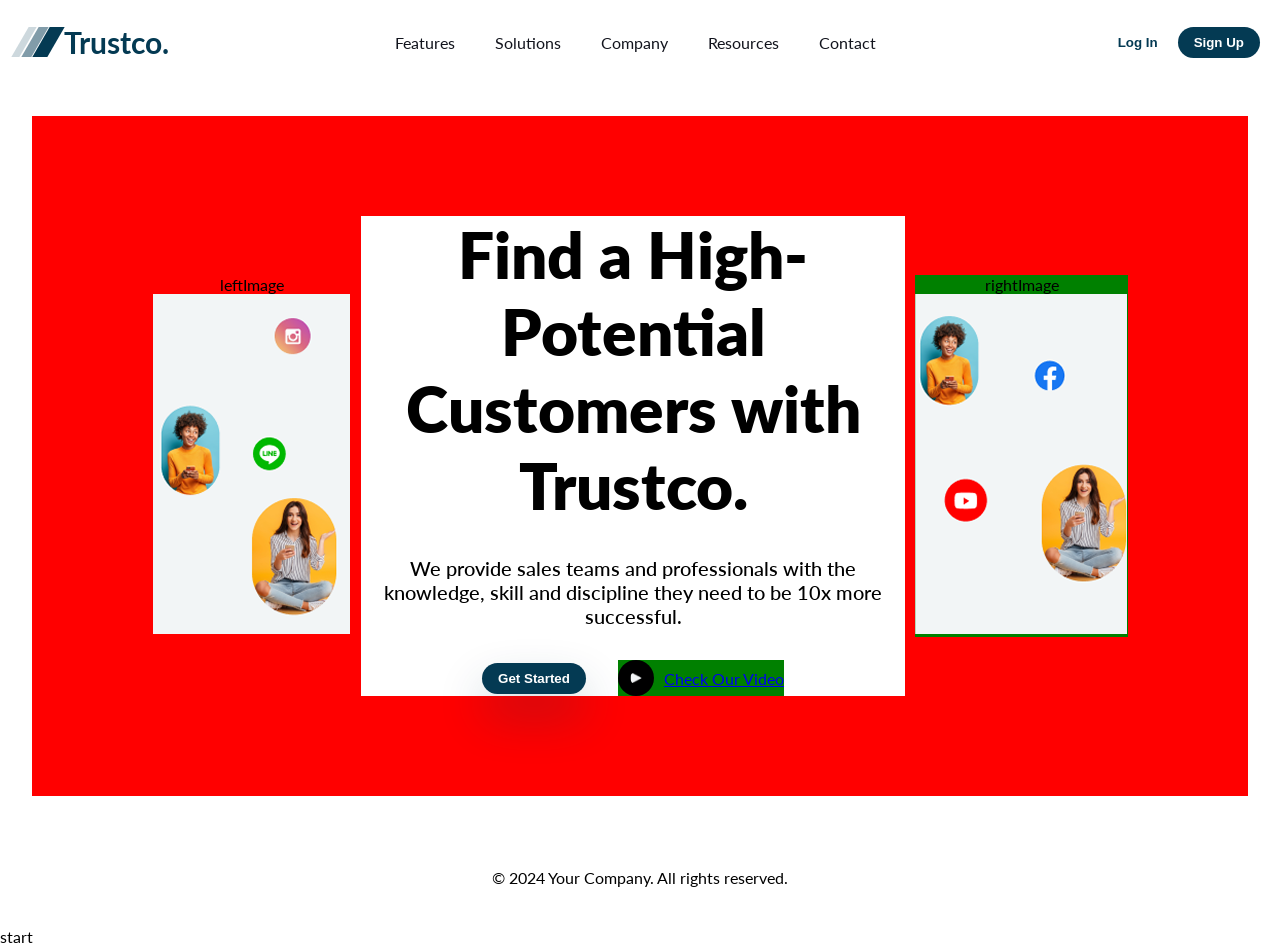
==== index.html @ 00808753 "landing page main part structure" ====
<!DOCTYPE html>
<html lang="en">
<head>
    <meta charset="UTF-8">
    <meta name="viewport" content="width=device-width, initial-scale=1.0">
    <title>Landing Page Title</title>
    <link rel="stylesheet" href="style.css">
    <link href="https://fonts.googleapis.com/css2?family=Lato:wght@300;400;700&display=swap" rel="stylesheet">
</head>
<body>
    <!-- Header Section -->
    <header>
        <div class="headingContainer">
            <!-- Navigation placeholder -->
            <div class="logoContainer">
                <div class="logoRectangleContainer">
                    <div class="logoRectangle1"></div>
                    <div class="logoRectangle2"></div>
                    <div class="logoRectangle3"></div>
                </div>  
                <div>
                    <div class="logoText">Trustco.</div>
                </div>
            </div>
            <div>
                <nav>
                    <ul class="navContainer">
                        <li><a href="#home">Features</a></li>
                        <li><a href="#about">Solutions</a></li>
                        <li><a href="#services">Company</a></li>
                        <li><a href="#Resources">Resources</a></li>
                        <li><a href="#contact">Contact</a></li>
                    </ul>
                </nav>
            </div>
            <div class="buttonContainer" >
                <button class="buttonLogIn">Log In</button>
                <button class="buttonSignUp">Sign Up</button>
            </div>
        </div>
    </header>

    
    <!-- Main Content Section -->
    <main>
        <section class= "firstSection">
            <div class="firstSectionContainer">   
                <div class="leftImage">leftImage
                    <img src="./images/img1.png"/>
                </div>
                <div class="centerTextContainer">
                    <div class="centerTextHeading">
                        Find a High-Potential Customers with Trustco.
                    </div>
                    <div class="centerText">
                        We provide sales teams and professionals with the knowledge, skill and discipline they need to be 10x more successful.
                    </div>
                    <div class="centerTextButton"> 
                        <button>Get Started</button>
                        <!-- <div class="videoIconContainer"> -->
                            <a href="#videoDemo">
                                <div class="videoIconHolder" >
                                    <img class="videoIcon" src="./images/videoIcon.png" alt="videoIcon"/>
                                    <div>
                                        Check Our Video
                                    </div>
                                </div>
                            </a>
                        <!-- </div> -->
                    
                    </div>

                </div>
                <div class="rightImage">rightImage
                    <img src="./images/img2.png"/>
                </div>
            </div>
        </section>
    </main>
    
    <!-- Footer Section -->
    <footer>
        <p>&copy; 2024 Your Company. All rights reserved.</p>
    </footer>
</body>
</html>
start
---- style.css ----
/* Base styles */
body {
    font-family: 'Lato';
    margin: 0;
    padding: 0;
}
header, footer {
    text-align: center;
    padding: 24px 20px;
}
main {
    padding: 2rem;
    text-align: center;
}

/* Heading Session */
.headingContainer {
    display: flex;
    align-items: center;
    justify-content: space-between;
    color:#043A53;
}
.logoContainer {
    display: flex;
    align-items: center;
    justify-content: space-around;
    gap:.5rem;
    color:#043A53;
}
.logoRectangleContainer{
    display: flex;
    justify-content: center;
    align-items: center;
    gap: .10rem;
}
.logoRectangle1 {
	width: 8px;
	height: 30px;
	transform: skew(-30deg);
	background:#043A53;
    opacity:20%;
}
.logoRectangle2 {
	width: 10px;
	height: 30px;
	transform: skew(-30deg);
	background: #043A53;
    opacity:50%;
}
.logoRectangle3 {
	width: 15px;
	height: 30px;
	transform: skew(-30deg);
	background:#043A53;
}
.logoText {
    color:#043A53;
    font-weight: bold;
    font-size: 30px;
}

/* NAV Session */
.navContainer{
    margin: 0;
    padding: 0;
    list-style-type: none;   
    display:flex;
    justify-content: space-evenly;
    align-items: center;
    gap:40px;
    a{
        text-decoration: none;
        color:#12141D;
    }
    a:hover {
       color: #043A53;
    }
}
/*background: #12141D;text
background: #FFFFFF;  button */

/* Button Session */
.buttonContainer{
    font-weight:bold;
}
button{
    padding:8px 16px;
    border-radius: 42px;
    gap:10px;
    border: none;
    font-weight: bold;
}
.buttonLogIn{
    color:#043A53;
    background-color:#FFFFFF;
}
.buttonSignUp{
    color: #FFFFFF;
    background-color:#043A53 ;
}

/* First Section Main Content */

.firstSection{
    background-color: red;
}
.firstSectionContainer{
    display:flex;
    align-items: center;
    justify-content: center;
    padding:100px 120px;
    gap:10px;
}
.leftImage{
    /* background-color:yellowgreen; */
}
.centerTextContainer{
    display: flex;
    flex-direction: column;
    gap: 32px;
    background-color: white;
}
.centerTextHeading{
    font-family: 'Lato';
    font-weight: 800;
    font-size: 64px;
    text-align: center;
}
.centerText{
    font-family: 'Lato';
    font-weight: 500;
    font-size: 20px;
    text-align: center;
}
.centerTextButton{
    display: flex;
    align-items: center;
    justify-content: center;
    gap: 32px;
    button{
        width: 141;
        height: 60;
        color: #FFFFFF;
        background-color: #043A53;
        gap: 25px;
        padding-top: 16px 24px;
        border-radius: 55px;
        box-shadow: 0px 23px 47px 0px #043A533D;
    }
}
/* .videoIconContainer{
    display: flex;
} */
.videoIconLink{
    text-decoration: none;
}
.videoIconHolder{
    height:100%;
    width:100%;
    background-color: green;
    display: flex;
    align-items: center;    
    justify-content: center;
    gap:10px;
}
.videoIcon{
    height:12px;
    width:12px;
    background-color: black;
    padding:12px;
    border-radius: 32px;
}
.videoIconText{
    
}





.rightImage{
    background-color:green;
}


/* Responsive Design */
@media (max-width: 768px) {
    main {
        padding: 1rem;
    }
}

@media (max-width: 480px) {
    header, footer {
        padding: 0.5rem;
    }
}
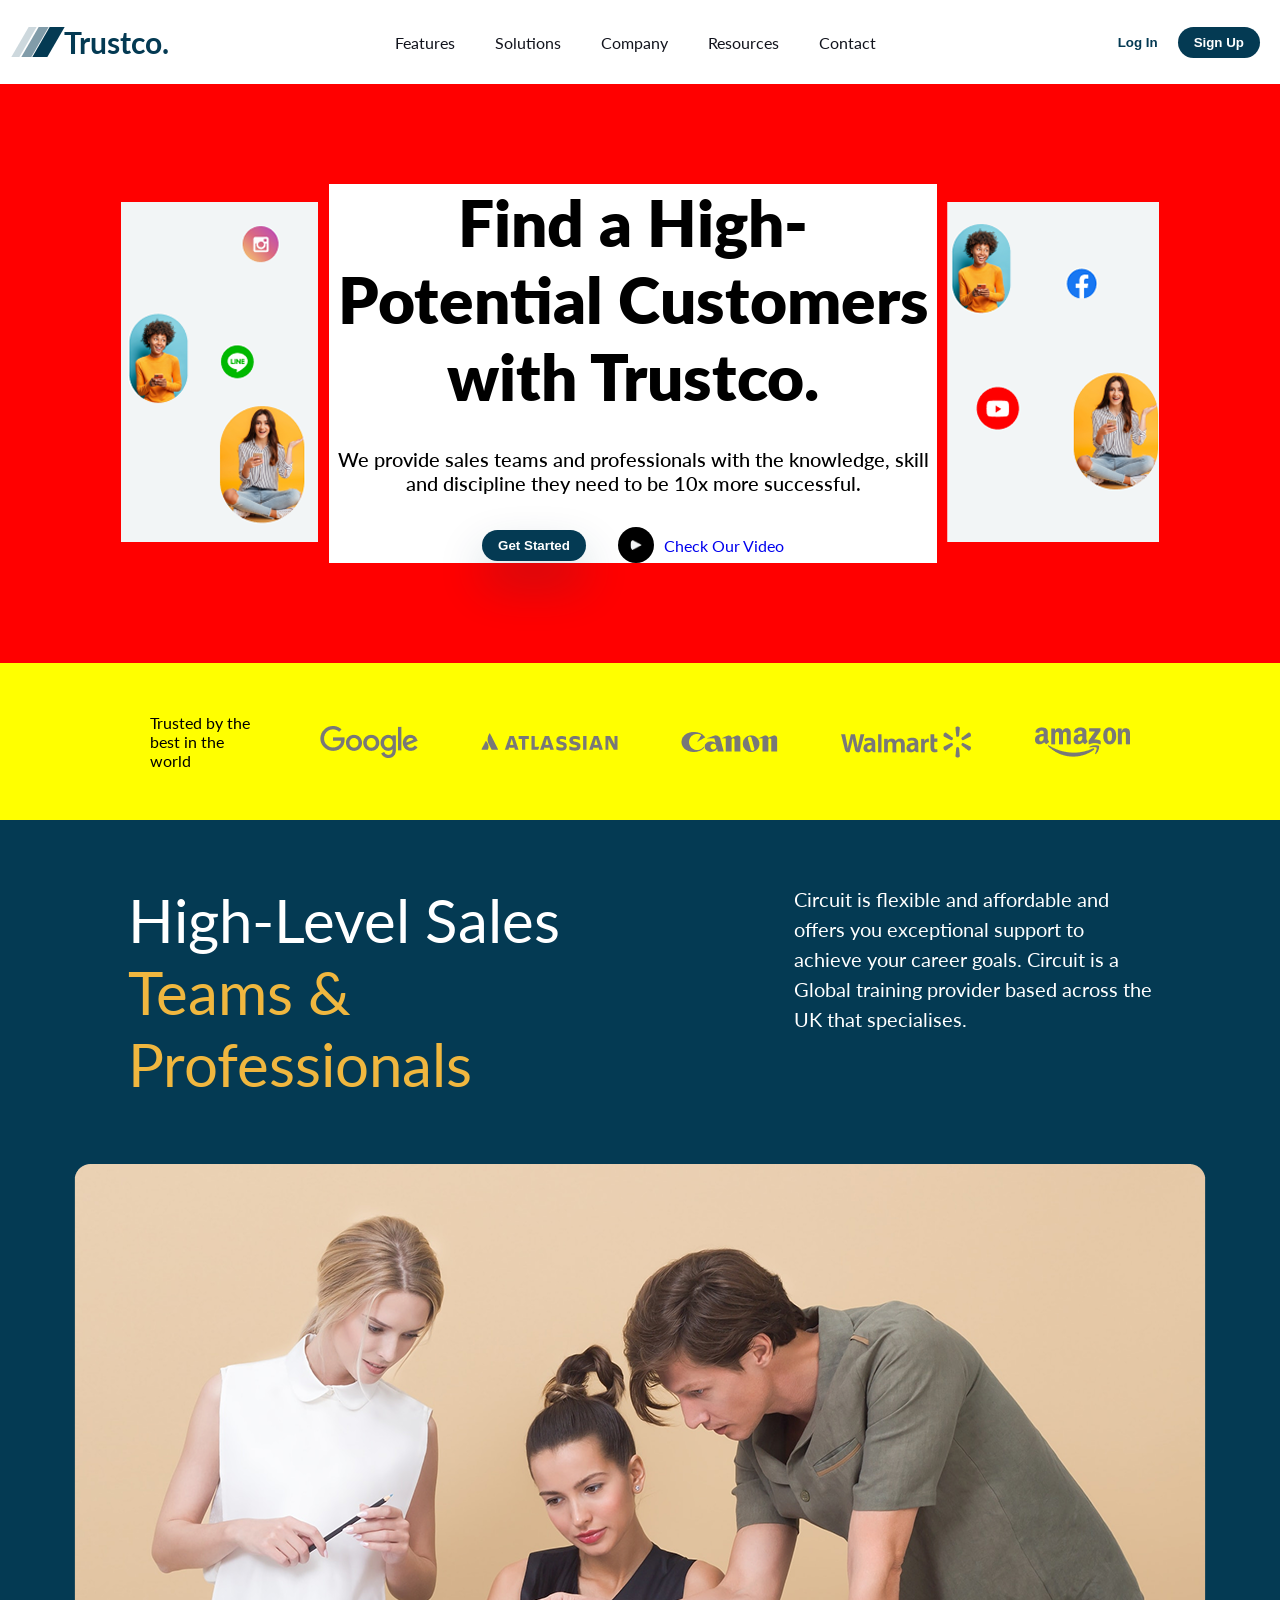
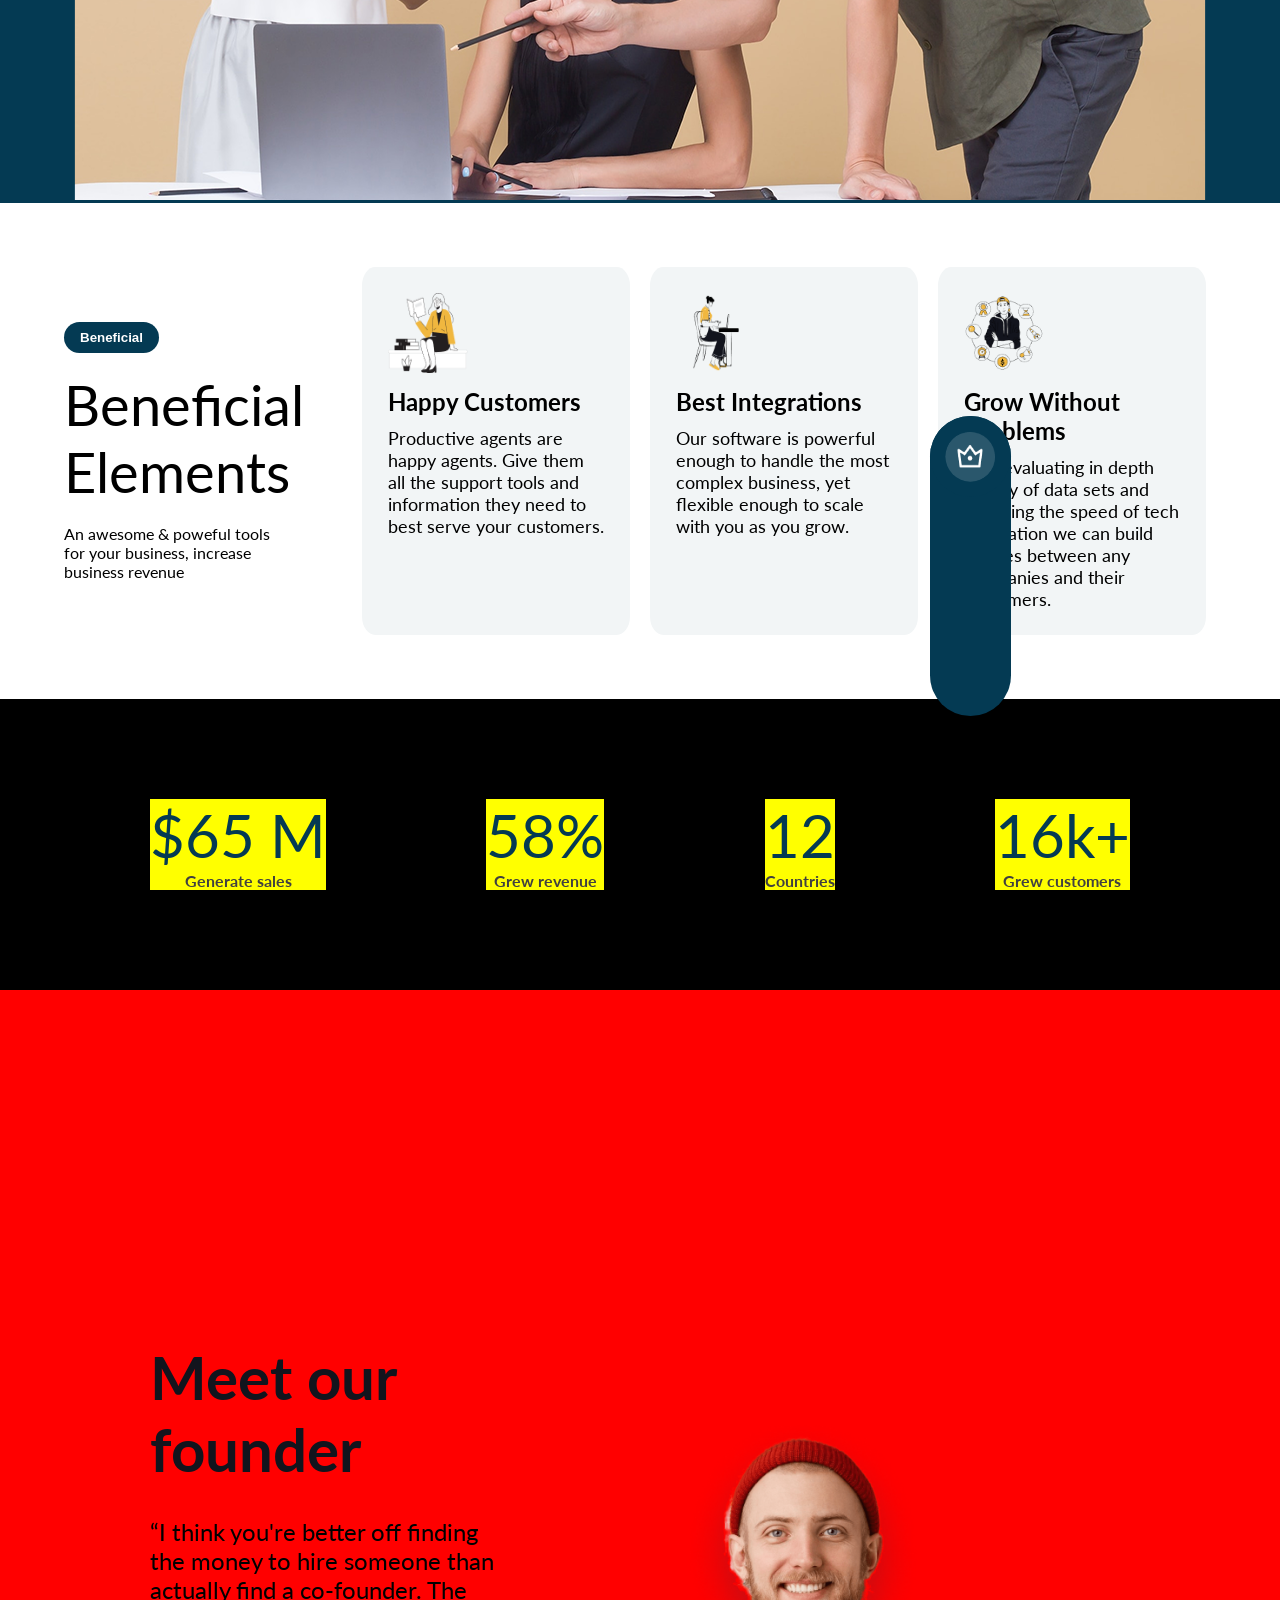
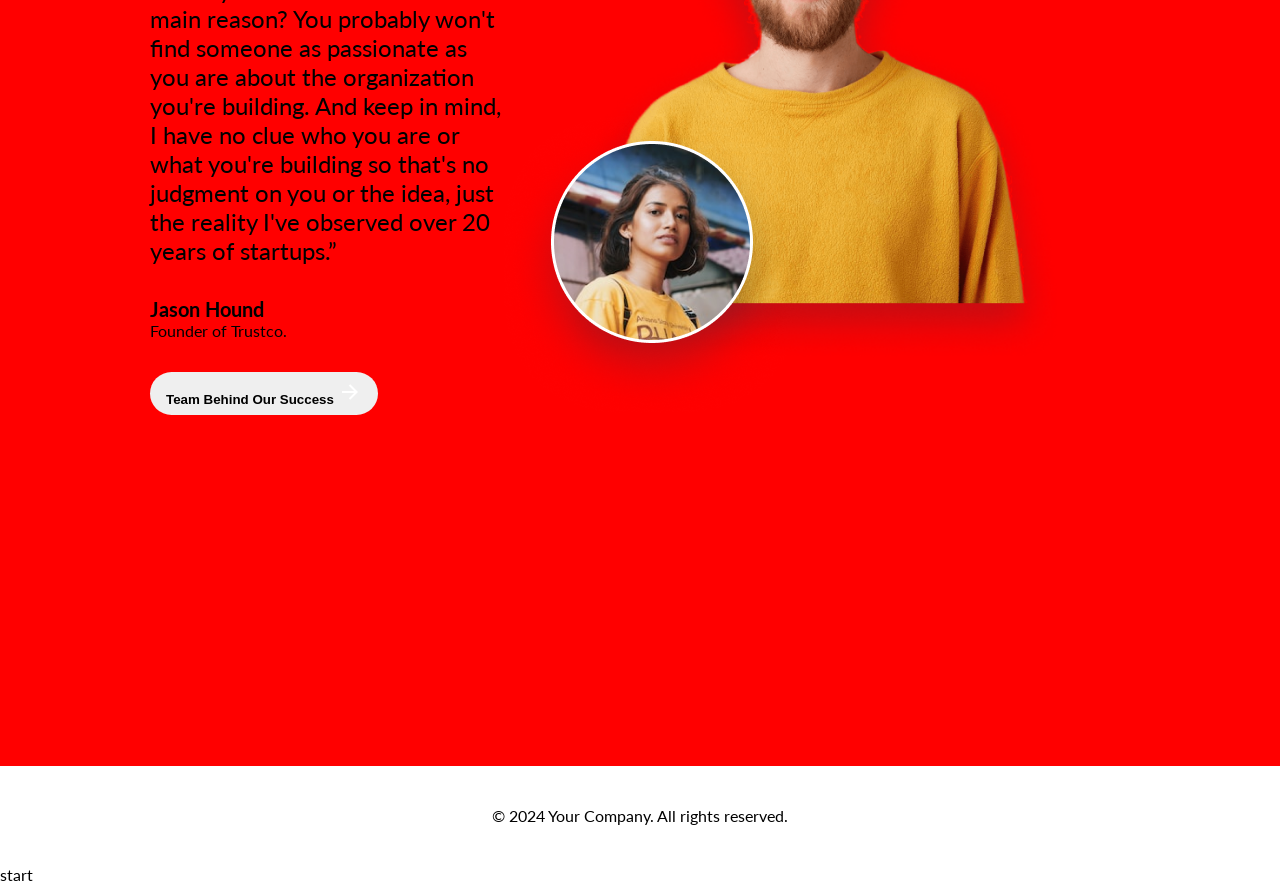
==== commit 5ac18151: "I have completed half of the first page UI" ====
--- a/index.html
+++ b/index.html
@@ -43,9 +43,9 @@
     
     <!-- Main Content Section -->
     <main>
-        <section class= "firstSection">
+        <section class="firstSection">
             <div class="firstSectionContainer">   
-                <div class="leftImage">leftImage
+                <div class="leftImage">
                     <img src="./images/img1.png"/>
                 </div>
                 <div class="centerTextContainer">
@@ -58,10 +58,10 @@
                     <div class="centerTextButton"> 
                         <button>Get Started</button>
                         <!-- <div class="videoIconContainer"> -->
-                            <a href="#videoDemo">
+                            <a class="videoIconLink" href="#videoDemo">
                                 <div class="videoIconHolder" >
                                     <img class="videoIcon" src="./images/videoIcon.png" alt="videoIcon"/>
-                                    <div>
+                                    <div class="videoIconText">
                                         Check Our Video
                                     </div>
                                 </div>
@@ -71,8 +71,101 @@
                     </div>
 
                 </div>
-                <div class="rightImage">rightImage
+                <div class="rightImage">
                     <img src="./images/img2.png"/>
+                </div>
+            </div>
+        </section>
+        <section class="secondSection">
+            <div>Trusted by the best in the world</div>
+            <img src ="./images/BrandsNames.png" alt="logoIcons"   />
+        </section>
+        <section class="thirdSection">
+            <div class="thirdSectionTextContainer">
+                <div class ='thirdSectionHeading'>
+                    <div class ='thirdSectionHeading1'>High-Level Sales</div><div class ='thirdSectionHeading2'> Teams & Professionals</div>
+                </div>
+                <div class="thirdSectionText">
+                     Circuit is flexible and affordable and 
+                     offers you exceptional support to achieve 
+                     your career goals. Circuit is a Global training
+                     provider based across the UK that specialises.
+                </div>
+            </div>
+            
+                <img src="./images/BG.png" alt="Background images">
+        
+        </section>
+        <section class="fouthSection">
+            <div class="fouthSectionContainer">
+                <div class="fouthSectionMainTile">
+                    <button class="button fouthSectionButton">Beneficial</button>
+                    <div Class="fouthSectionHeading">Beneficial Elements</div>
+                    <div>An awesome & poweful tools for your business, increase business revenue</div>
+                </div>
+                <div class="fouthSectionTileHolder">
+                    <div class="fouthSectionTile">
+                        <img class="fouthSectionTileimage" src="./images/Fourth-section-img1.png" alt="Fourth-section-img1">
+                        <div>
+                            <div class="fouthSectionTileHeading">Happy Customers</div>
+                            <div class="fouthSectionTilecontent">Productive agents are happy agents. Give them all the support tools and information they need to best serve your customers.</div>
+                        </div>
+                        
+                    </div>
+                    <div class="fouthSectionTile">
+                        <img class="fouthSectionTileimage" src="./images/Fourth-section-img2.png" alt="Fourth-section-img2">
+                        <div>
+                            <div class="fouthSectionTileHeading">Best Integrations</div>
+                            <div class="fouthSectionTilecontent">Our software is powerful enough to handle the most complex business, yet flexible enough to scale with you as you grow.</div>
+                        </div>
+                    </div>
+                    <div class="fouthSectionTile"> 
+                        <img class="fouthSectionTileimage" src="./images/Fourth-section-img3.png" alt="Fourth-section-img3">
+                        <div>
+                            <div class="fouthSectionTileHeading">Grow Without Problems</div>
+                            <div class="fouthSectionTilecontent">with evaluating in depth variety of data sets and including the speed of tech adaptation we can build bridges between any companies and their customers.</div>
+                        </div>
+                    </div>
+                </div>
+            </div>  
+        </section>
+        <section class="fifthSection">
+            <div class="fifthSectionContainer">
+                <div class="fifthSectionTile">
+                    <div Class="fifthSectionTileValue">$65 M</div>
+                    <div class="fifthSectionTileText">Generate sales</div>
+                </div>
+                <div class="fifthSectionTile">
+                    <div Class="fifthSectionTileValue">58%</div>
+                    <div class="fifthSectionTileText">Grew revenue</div>
+                </div>
+                <div class="fifthSectionTile">
+                    <div Class="fifthSectionTileValue">12</div>
+                    <div class="fifthSectionTileText">Countries</div>
+                </div>             
+                <div class="fifthSectionTile">
+                    <div Class="fifthSectionTileValue">16k+</div>
+                    <div class="fifthSectionTileText">Grew customers</div>
+                </div>
+            </div>  
+        </section>
+        <section class="sixthSection">
+            <div class="sixthSectionContainer ">
+                <div class="sixthSectionLeft"> 
+                    <div class="sixthSectionHeading">Meet our founder</div>
+                    <div class="sixthSectionText">“I think you're better off finding the money to hire someone than actually find a co-founder. The main reason? You probably won't find someone as passionate as you are about the organization you're building. And keep in mind, I have no clue who you are or what you're building so that's no judgment on you or the idea, just the reality I've observed over 20 years of startups.”</div>
+                    <div>
+                        <div class="sixthSectionFounderName">Jason Hound</div>
+                        <div class="sixthSectionFounder">Founder of Trustco.</div>
+                    </div>
+                    <div><button>Team Behind Our Success <img src="./images/arrow-right-line.png" alt="ArrowIcon"></button></div>
+                </div>
+                <div>
+                    <div class="sixthSectionManImageIconHolder"> <img class="sixthSectionManImageIcon" src="./images/Icon.png" alt="icon"></div>
+                    <img class="sixthSectionManImage" src="./images/ManImage.png" alt="ManImage">
+                    <img class="sixthSectionCircleImageWomen" src="./images/CircleImageWomen.png" alt="CircleImageWomen">
+                 
+
                 </div>
             </div>
         </section>
--- a/style.css
+++ b/style.css
@@ -12,8 +12,8 @@
     padding: 24px 20px;
 }
 main {
-    padding: 2rem;
-    text-align: center;
+    padding:0;
+    /* text-align: center; */
 }
 
 /* Heading Session */
@@ -160,7 +160,7 @@
 .videoIconHolder{
     height:100%;
     width:100%;
-    background-color: green;
+    /* background-color: green; */
     display: flex;
     align-items: center;    
     justify-content: center;
@@ -182,7 +182,7 @@
 
 
 .rightImage{
-    background-color:green;
+    /* background-color:green; */
 }
 
 
@@ -198,3 +198,206 @@
         padding: 0.5rem;
     }
 }
+
+
+/* Second Section */
+
+.secondSection{
+    display: flex;
+    justify-content: space-evenly;
+    align-items: center;
+    /* background: #FFFFFF; */
+    background-color: yellow;      
+    gap: 64px;
+    padding: 50px 150px;
+
+}
+
+/* ThirdSectionHeading */
+.thirdSection{
+    text-align: center;
+    background-color:#043A53;
+}
+.thirdSectionTextContainer{
+    /* background-color: green; */
+    display: flex;
+    justify-content: space-between;
+    text-align: bottom;
+    padding: 5% 10%;
+}
+.thirdSectionHeading{
+    width: 50%;
+    font-size: 60px;
+    font-family: Lato;
+    text-align: left;
+
+}
+.thirdSectionHeading1{
+    color: #FFFFFF;
+}
+.thirdSectionHeading2{
+    color:#F0B73F;
+}
+.thirdSectionText{
+    width:35%;
+    color: #FFFFFF;
+    text-align: left;
+    font-family: Lato;
+    font-weight: 400;
+    font-size: 20px;
+    line-height: 30px;
+    letter-spacing: 0%;
+}
+
+/* FouthSection */
+
+.fouthSectionContainer{
+    padding: 5%;
+    gap:5%;
+    display: flex;
+    align-items: center;
+    justify-content: space-evenly;
+}
+.fouthSectionMainTile{
+    width:20%;
+    gap:5%;
+}
+
+.fouthSectionButton{
+    color: #FFFFFF;
+    background-color: #043A53;
+}
+.fouthSectionHeading{    
+    padding:8% 0;
+    font-size: 350%;
+    text-align: left;
+
+}
+.fouthSectionTileHolder{
+    display: flex;
+    align-items: top;
+    justify-content: space-around;
+}
+
+.fouthSectionTile{
+    padding: 3%;
+    width:25%;
+    background-color: #F2F5F6;
+
+    align-items: left;
+    text-align: left;
+    border-radius: 5%;
+    
+}
+.fouthSectionTileimage{
+    width:80px;
+    height:80px;
+}
+.fouthSectionTileHeading{
+    padding: 5% 0;
+    font-weight:bold;
+    font-size:24px;
+}
+.fouthSectionTilecontent{
+    font-size: 18px;
+}
+
+
+/* Fifth Section */
+
+.fifthSection{
+    font-family: 'lato';
+    background-color: black;
+    padding: 100px 150px;
+}
+.fifthSectionContainer{
+
+    display: flex;
+    justify-content: space-between;
+    align-items: center;
+    text-align: center;
+    /* gap:64px; */
+}
+
+.fifthSectionTile{
+    background-color: Yellow;
+}
+
+.fifthSectionTileValue{
+    font-size: 60px;
+    color: #043A53;
+
+}
+
+.fifthSectionTileText{
+    color: #404040;
+    font-weight: bold;
+}
+
+/* Sixth Section */
+
+.sixthSection{
+    background-color: red;
+}
+.sixthSectionContainer{
+    padding: 100px 150px;
+    display: flex;
+    align-items: center;
+    justify-content: center;
+}
+.sixthSectionLeft{
+    display: flex;
+    flex-direction: column;
+    justify-content: center;
+    align-items: start;
+    gap: 32px;
+}
+.sixthSectionHeading{
+    color: #12141D;
+    font-weight: 700;
+    font-size: 60px;
+}
+.sixthSectionText{
+    font-weight: 400;
+    font-size: 24px;
+}
+.sixthSectionFounderName{
+    font-family: Lato;
+    font-weight: 700;
+    font-size: 20px;
+}
+.sixthSectionFounder{
+    font-family: Lato;
+    font-weight: 400;
+    font-size: 16px;
+}
+.sixthSectionManImageIconHolder{
+    background-color: #043A53;
+    height: 300px;
+    width: 81px;
+    position: relative;
+    left: 426px;
+    bottom: 674px;
+    border-radius: 47px;
+}
+.sixthSectionManImage{
+    width: 626px;
+    height: 574px;
+    top: -39.85px;
+    left: 22px;
+    border-radius: 16px;
+}
+.sixthSectionCircleImageWomen{
+    position: relative;
+    left: 0px;
+    bottom: 250px;
+    border:1px white;
+}
+.sixthSectionManImageIcon{
+    background-color: #043A53;
+    height:50px;
+    width:50px;
+    border-radius: 50px;
+    padding: 19%;
+}
+
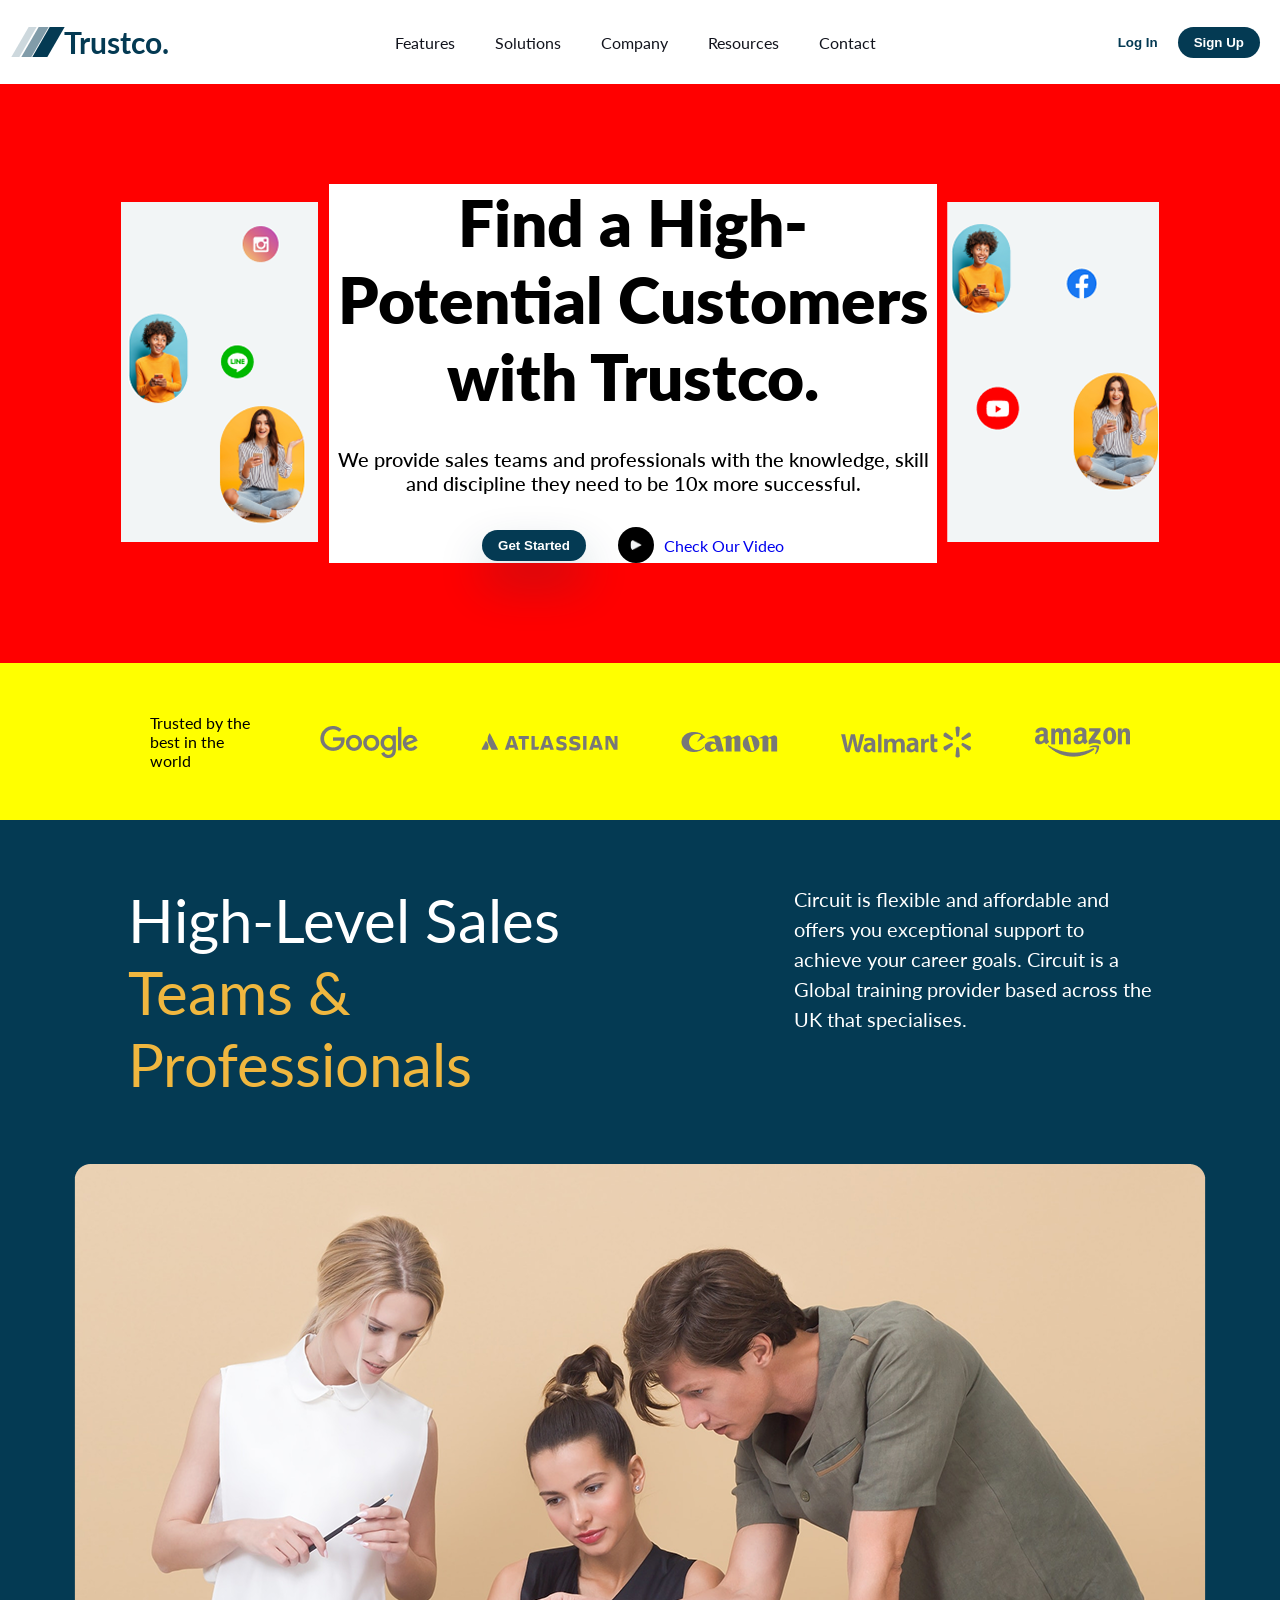
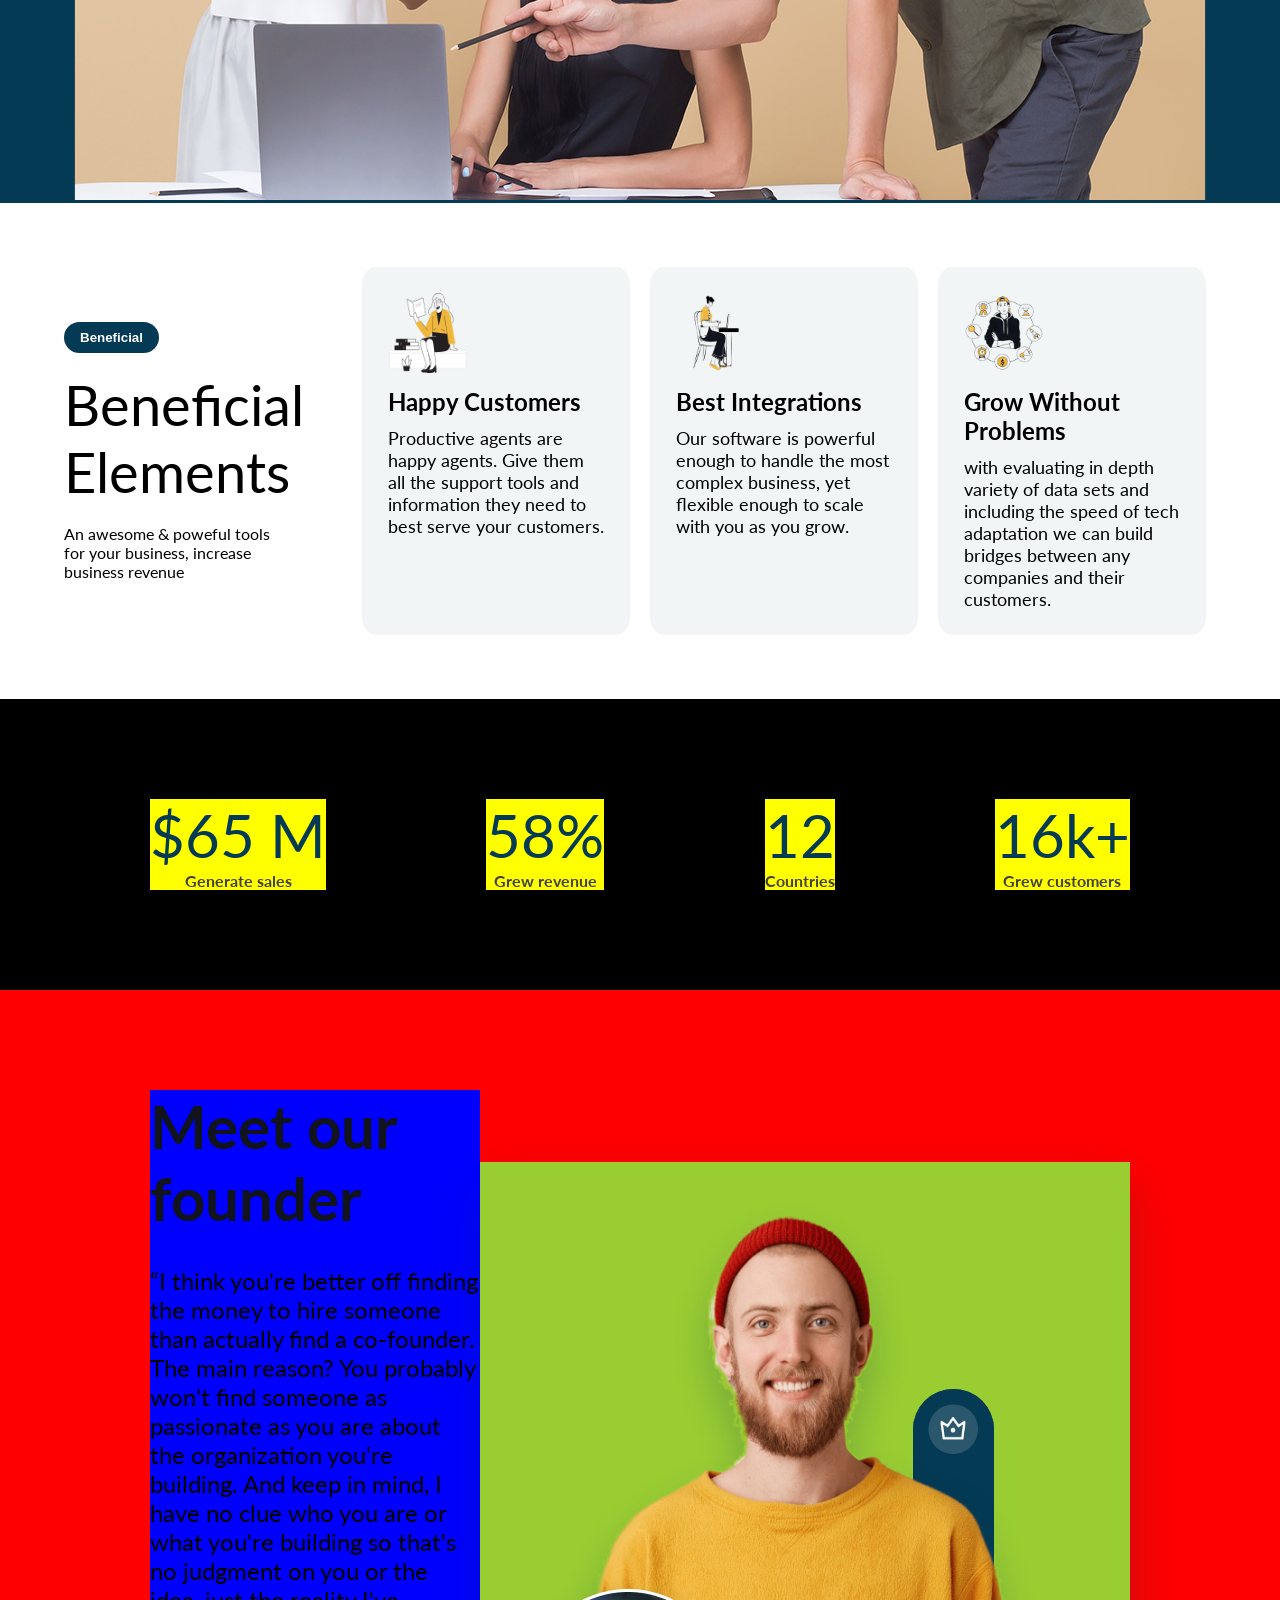
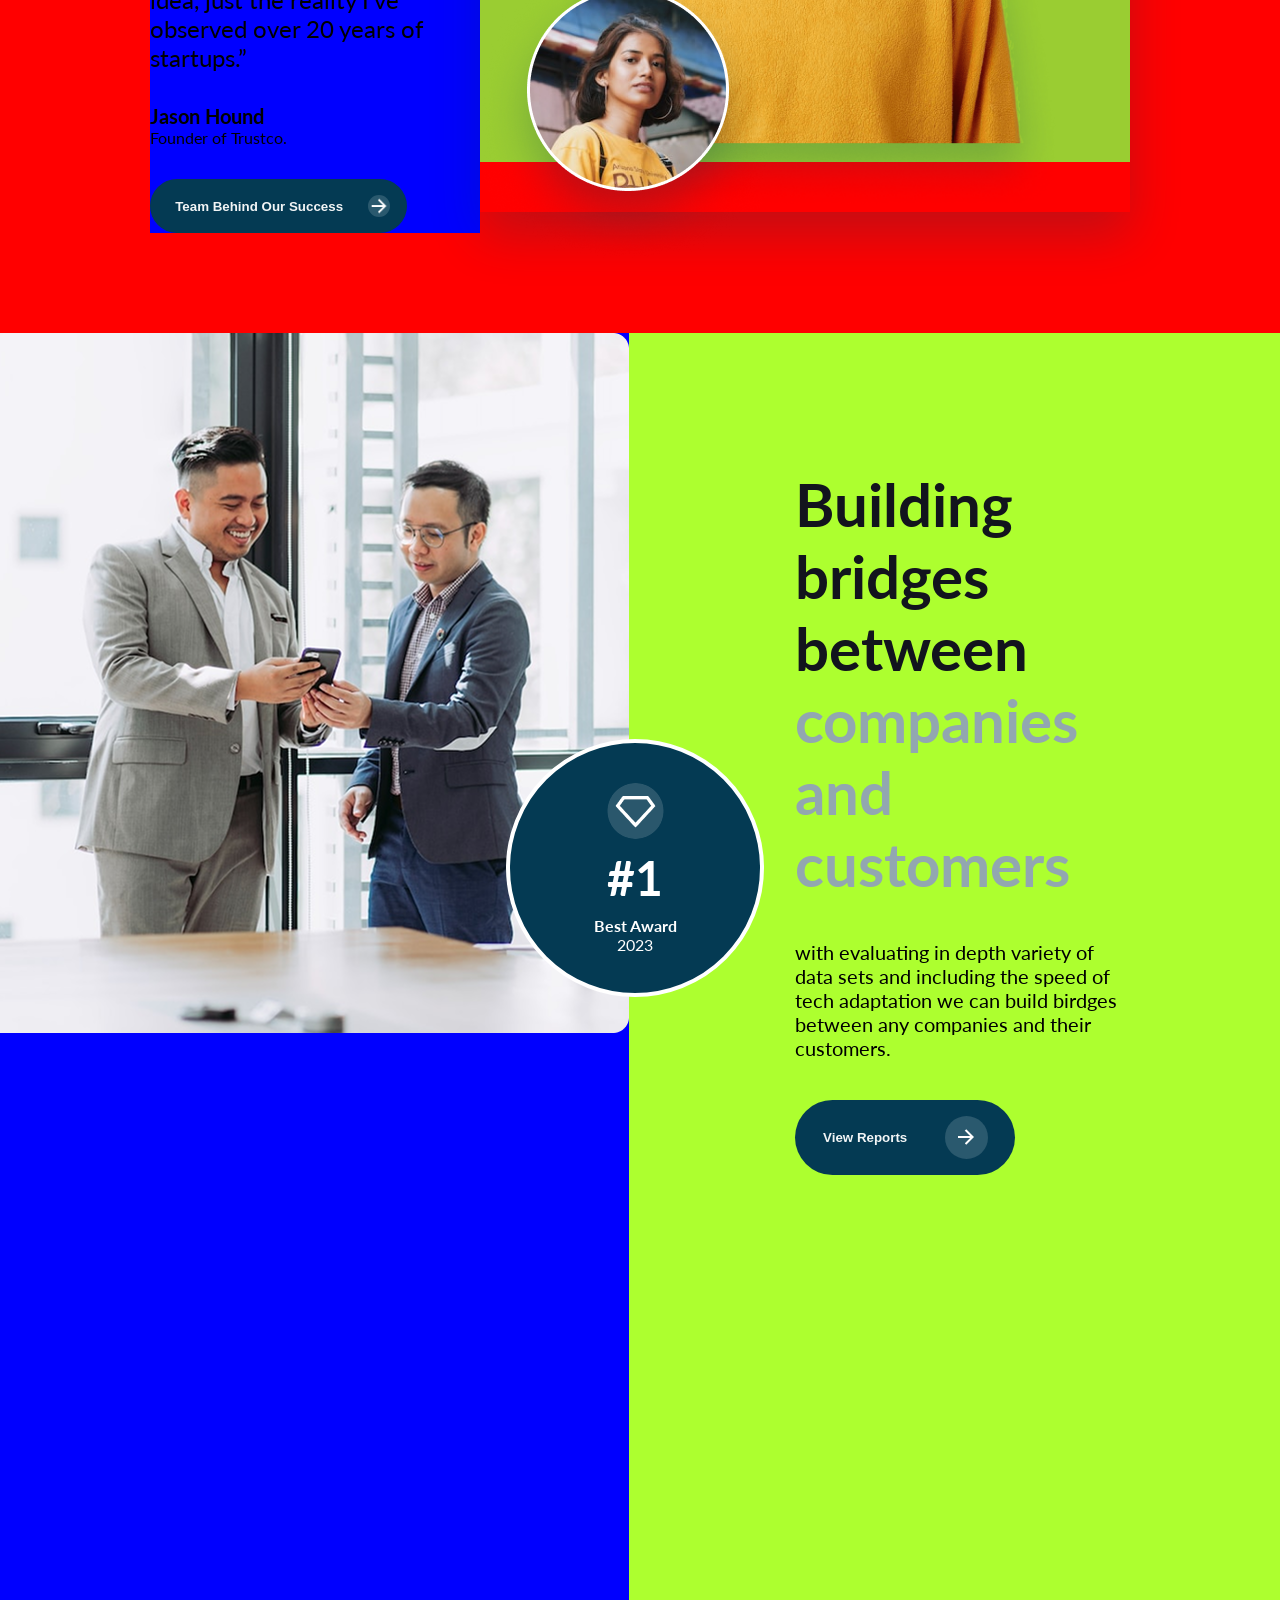
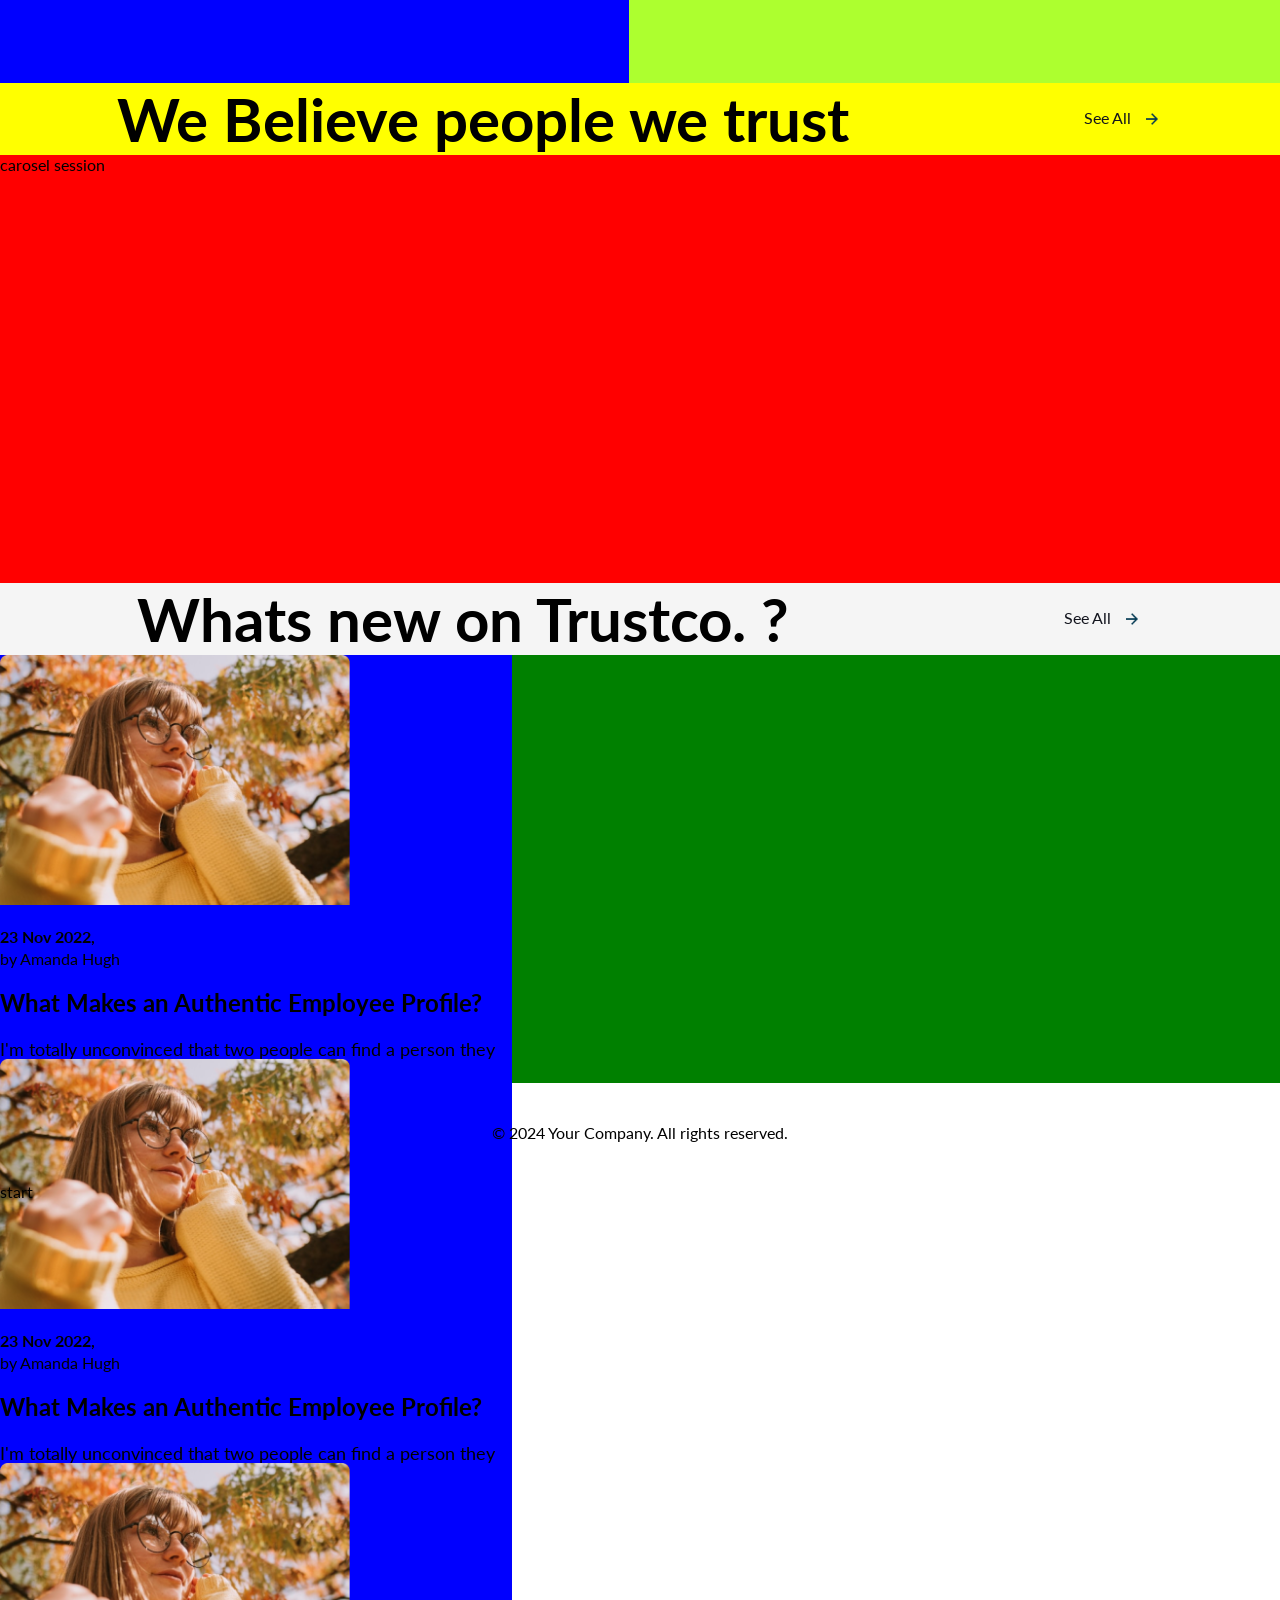
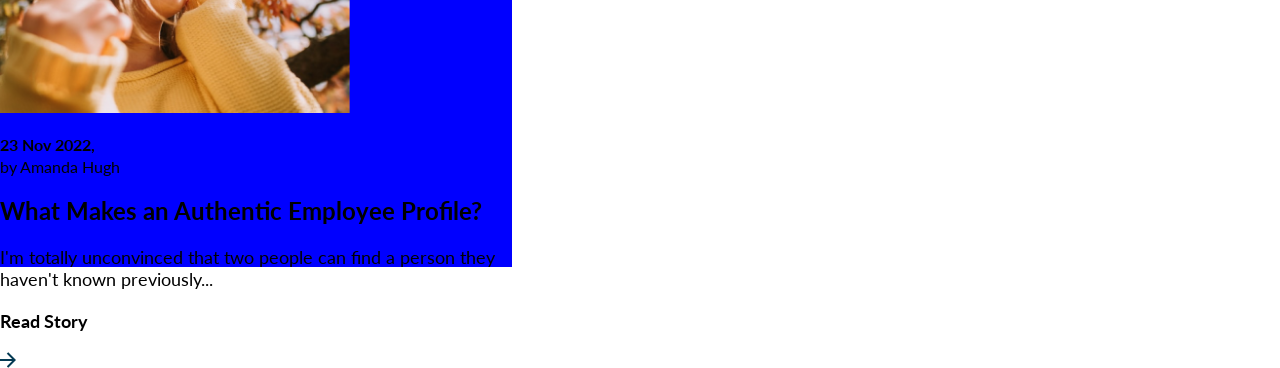
==== commit 5a82e6ab: "I have completed ui up to the 3tiles" ====
--- a/index.html
+++ b/index.html
@@ -151,23 +151,98 @@
         </section>
         <section class="sixthSection">
             <div class="sixthSectionContainer ">
-                <div class="sixthSectionLeft"> 
+                <div class="sixthSectionTextContainer"> 
                     <div class="sixthSectionHeading">Meet our founder</div>
                     <div class="sixthSectionText">“I think you're better off finding the money to hire someone than actually find a co-founder. The main reason? You probably won't find someone as passionate as you are about the organization you're building. And keep in mind, I have no clue who you are or what you're building so that's no judgment on you or the idea, just the reality I've observed over 20 years of startups.”</div>
                     <div>
                         <div class="sixthSectionFounderName">Jason Hound</div>
                         <div class="sixthSectionFounder">Founder of Trustco.</div>
                     </div>
-                    <div><button>Team Behind Our Success <img src="./images/arrow-right-line.png" alt="ArrowIcon"></button></div>
-                </div>
-                <div>
-                    <div class="sixthSectionManImageIconHolder"> <img class="sixthSectionManImageIcon" src="./images/Icon.png" alt="icon"></div>
-                    <img class="sixthSectionManImage" src="./images/ManImage.png" alt="ManImage">
-                    <img class="sixthSectionCircleImageWomen" src="./images/CircleImageWomen.png" alt="CircleImageWomen">
-                 
-
-                </div>
-            </div>
+                    <div  class="sixthSectionTextContainerButtonHolder"><button class="sixthSectionTextContainerButton">Team Behind Our Success <img class="sixthSectionTextContainerButtonIcon" src="./images/arrow-right-line.png" alt="ArrowIcon"/></button></div>
+                </div>
+                <div class="sixthSectionImageContainer">
+                    <img class="sixthSectionManImage" src="./images/ManImage.png" alt="ManImage"/>
+                    <img class="sixthSectionCircleImageWomen" src="./images/CircleImageWomen.png" alt="CircleImageWomen"/>
+                    <div class="sixthSectionIconHolder"> <img class="sixthSectionManImageIcon" src="./images/Icon.png" alt="icon"></div>      
+                </div>
+            </div>
+        </section>
+        <section class="seventhSession">
+            <div class="seventhSessionContainer">
+                <div class="seventhSessionImageSessions">
+                    <div class="seventhSessionImageSessionsImageHolder"><img  class="seventhSessionImageSessionsImage" src="./images/seventhSessionImageSessionsImage.png" alt="seventhSessionImageSessionsImage"></div>
+                    <div class="seventhSessionImageSessionsCircle">
+                        <img class="seventhSessionImageSessionsCircleIcon" src="./images/diamond_icon.png" alt="diamond_icon">
+                        <div class="seventhSessionImageSessionsCircleAward">#1</div>
+                        <div class="seventhSessionImageSessionsCircleAwardName">Best Award <div class="seventhSessionImageSessionsCircleAwardYear">2023</div></div>
+                    </div>
+
+                </div>
+                <div class="seventhSessionTextContainer">
+                    <div class="seventhSessionTextHeading">
+                        <span class="seventhSessionTextHeading1">Building bridges between<span class="seventhSessionTextHeading2"> companies and customers</span></span>
+                    </div> 
+                    <div class="seventhSessionText">with evaluating in depth variety of data sets and including the speed of tech adaptation we can build birdges between any companies and their customers.</div>
+                    <div  class="seventhSectionTextContainerButtonHolder"><button class="seventhSectionTextContainerButton">View Reports<img class="seventhSectionTextContainerButtonIcon" src="./images/arrow-right-line.png" alt="ArrowIcon"/></button></div>
+                </div>
+            </div>
+        </section>
+        <section class="eighthSession">
+            <div class="eighthSessionContainer" >
+                <div class="eighthSessionContainerHeadingSession">
+                    <div class="eighthSessionContainerHeading">We Believe people we trust</div>
+                    <div class="eighthSessionContainerHeadingSeeAll">
+                        <div>See All</div>
+                        <img class="eighthSessionContainerHeadingSeeAllIcon" src="./images/arrow_black.png" alt="ArrowIcon"/>
+                    </div>
+                </div>
+
+                carosel session
+            </div>
+        </section>
+        <section class="ninethSession">
+            <div class="ninethSessionContainer" >
+                <div class="ninethSessionContainerHeadingSession">
+                    <div class="ninethSessionContainerHeading">Whats new on Trustco. ?</div>
+                    <div class="ninethSessionContainerHeadingSeeAll">
+                        <div>See All</div>
+                        <img class="ninethSessionContainerHeadingSeeAllIcon" src="./images/arrow_black.png" alt="ArrowIcon"/>
+                    </div>
+                </div>
+            <div class="ninethSessionTileContainer">
+                <div class="ninethSessionTile1">
+                    <img class="ninethSessionTile1Image" src="./images/ninethSessionTile1.png" alt="ninethSessionTile1">
+                    <div>
+                        <div class="ninethSessionTileDate">23 Nov 2022,</div>
+                        <div class="ninethSessionTileBy"> by Amanda Hugh</div>
+                    </div>
+                    <div class="ninethSessionTileHeading">What Makes an Authentic Employee Profile?</div>
+                    <div class="ninethSessionTileContent">I'm totally unconvinced that two people can find a person they haven't known previously...</div>
+                    <div class="ninethSessionReadMore">Read  Story</div><img src="./images/arrow_black.png" alt="arrow_black">
+                </div>
+                <div class="ninethSessionTile1">
+                    <img class="ninethSessionTile1Image" src="./images/ninethSessionTile1.png" alt="ninethSessionTile1">
+                    <div>
+                        <div class="ninethSessionTileDate">23 Nov 2022,</div>
+                        <div class="ninethSessionTileBy"> by Amanda Hugh</div>
+                    </div>
+                    <div class="ninethSessionTileHeading">What Makes an Authentic Employee Profile?</div>
+                    <div class="ninethSessionTileContent">I'm totally unconvinced that two people can find a person they haven't known previously...</div>
+                    <div class="ninethSessionReadMore">Read  Story</div><img src="./images/arrow_black.png" alt="arrow_black">
+                </div>
+                <div class="ninethSessionTile1">
+                    <img class="ninethSessionTile1Image" src="./images/ninethSessionTile1.png" alt="ninethSessionTile1">
+                    <div>
+                        <div class="ninethSessionTileDate">23 Nov 2022,</div>
+                        <div class="ninethSessionTileBy"> by Amanda Hugh</div>
+                    </div>
+                    <div class="ninethSessionTileHeading">What Makes an Authentic Employee Profile?</div>
+                    <div class="ninethSessionTileContent">I'm totally unconvinced that two people can find a person they haven't known previously...</div>
+                    <div class="ninethSessionReadMore">Read  Story</div><img src="./images/arrow_black.png" alt="arrow_black">
+                </div>
+            </div>
+            </div>
+
         </section>
     </main>
     
--- a/style.css
+++ b/style.css
@@ -343,14 +343,15 @@
     padding: 100px 150px;
     display: flex;
     align-items: center;
+    justify-content: center; 
+}
+.sixthSectionTextContainer{
+    display: grid    ;
+    background-color: blue;
     justify-content: center;
-}
-.sixthSectionLeft{
-    display: flex;
-    flex-direction: column;
-    justify-content: center;
-    align-items: start;
+    align-items: center;
     gap: 32px;
+    background-color: blue;
 }
 .sixthSectionHeading{
     color: #12141D;
@@ -371,24 +372,57 @@
     font-weight: 400;
     font-size: 16px;
 }
-.sixthSectionManImageIconHolder{
+.sixthSectionTextContainerButtonHolder{
+    /* display: flex;
+    align-items: center;
+    justify-content: left; */
+}
+.sixthSectionTextContainerButtonIcon{
+    border-radius: 32px;
+    background: #F2F5F629;
+    width:10%;
+    height:10%;
+    
+}
+.sixthSectionTextContainerButton{
+    background-color: #043A53;
+    color:#F2F5F6;
+    color: #F2F5F6;
+    /* background-color: black; */
+    display: flex;
+    align-items: center;
+    justify-content: center;    
+    gap: 25px;
+    padding: 16px 16px 16px 24px;
+    border-radius: 55px;
+    
+}
+
+.sixthSectionImageContainer{
+    background-color: yellowgreen;
+    height: 600px;
+}
+
+.sixthSectionIconHolder{
     background-color: #043A53;
     height: 300px;
     width: 81px;
     position: relative;
-    left: 426px;
-    bottom: 674px;
+    left: 433px;
+    bottom: 725px;
     border-radius: 47px;
+    z-index: 1;
 }
 .sixthSectionManImage{
-    width: 626px;
-    height: 574px;
-    top: -39.85px;
-    left: 22px;
-    border-radius: 16px;
+    height:650px;
+    width:650px;
+    position: relative;
+    z-index: 2;
+    box-shadow: 0px 23px 47px 0px #043A533D;    
 }
 .sixthSectionCircleImageWomen{
     position: relative;
+    z-index: 3;
     left: 0px;
     bottom: 250px;
     border:1px white;
@@ -401,3 +435,211 @@
     padding: 19%;
 }
 
+/* Seventh Session */
+
+.seventhSessionContainer{
+    background-color: greenyellow;
+    display: flex;
+    align-items: top ;
+    justify-content: center;
+    gap:13%;
+}
+.seventhSessionImageSessions{
+    background-color:blue;
+    width: 50%;
+    height: 150vh;
+}
+.seventhSessionImageSessionsCircle{
+    background-color: #043A53;
+    border-radius: 150px;
+    border: 4px white solid;
+    width: 250px;
+    height: 250px;
+    text-align: center;
+    align-items: center;
+    color: white;
+    position: relative;
+    bottom: 297px;
+    left: 506px;
+    display: flex;
+    align-items: center;
+    justify-content: center;
+    flex-direction: column;
+    gap: 10px;
+}
+
+.seventhSessionImageSessionsCircleIcon{
+    background-color:#043A53;
+    border-radius:50px;
+    /* padding:8px; */
+}
+.seventhSessionImageSessionsCircleAward{
+    font-family: Lato;
+    font-weight: 700;
+    font-size: 48px;
+}
+.seventhSessionImageSessionsCircleAwardName{
+    font-family: Lato;
+    font-weight: 700;
+    font-size: 16px;
+    text-align: center;
+}
+.seventhSessionImageSessionsCircleAwardYear{
+    font-weight:400 ;
+}
+
+    
+.seventhSessionTextContainer{
+    
+    display: flex;
+    flex-direction: column;
+    align-items: left;
+    padding: 135px 150px 0 0;
+    gap: 40px;
+
+}
+.seventhSessionText{
+    font-family: Lato;
+    font-weight: 400;
+    font-size: 20px;
+}
+.seventhSessionTextHeading{
+    font-family: Lato;
+    font-weight: 700;
+    font-size: 60px;
+}
+
+.seventhSessionTextHeading1{
+    color: #12141D;
+}
+.seventhSessionTextHeading2{
+    color: #92A7B0;
+
+}
+
+
+.seventhSectionTextContainerButtonHolder{
+
+}
+.seventhSectionTextContainerButton{
+    width:220px;
+    background-color: #043A53;
+    color: #F2F5F6;
+    /* background-color: black; */
+    display: flex;
+    align-items: center;
+    justify-content: center;    
+    padding: 16px 16px 16px 16px;
+    border-radius: 55px;
+    gap:20%;
+}
+.seventhSectionTextContainerButtonIcon{
+    border-radius: 32px;
+    background: #F2F5F629;
+    padding:5%;
+}
+
+.eighthSession{
+    background-color:Green;
+}
+.eighthSessionContainer{
+    height:500px;
+    background-color: red;
+}
+.eighthSessionContainerHeadingSession{
+    font-family: 'Lato';
+    display:flex;
+    /* font-size:50px; */
+    background-color: yellow;
+    align-items: center;
+    justify-content: space-around;
+}
+.eighthSessionContainerHeading{
+    font-size: 60px;
+    font-weight:700;
+}
+.eighthSessionContainerHeadingSeeAll{
+    display: flex;
+    color: #12141D;
+    gap:10px;
+}
+.eighthSessionContainerHeadingSeeAllIcon{
+    padding: 5px;
+    width: 12px;
+    height: 12px;
+}
+
+
+.ninethSession{
+    background-color: blue;
+}
+
+.ninethSessionContainer{
+    height:500px;
+    background-color: green;
+}
+.ninethSessionContainerHeadingSession{
+    font-family: 'Lato';
+    display:flex;
+    /* font-size:50px; */
+    background-color: whitesmoke;
+    align-items: center;
+    justify-content: space-around;
+}
+.ninethSessionContainerHeading{
+    font-size: 60px;
+    font-weight:700;
+}
+.ninethSessionContainerHeadingSeeAll{
+    display: flex;
+    color: #12141D;
+    gap:10px;
+}
+.ninethSessionContainerHeadingSeeAllIcon{
+    padding: 5px;
+    width: 12px;
+    height: 12px;
+}
+
+
+.ninethSessionTileContainer{
+    
+}
+.ninethSessionTile1{
+    background-color: blue;
+    width: 40%;
+    /* width:100%; */
+    display: grid;
+    gap: 5%;
+}
+.ninethSessionTile1Image{
+    width: 350px;
+    height:250px;
+}
+.ninethSessionTileDate{
+    font-family: Lato;
+    font-weight: 700;
+    font-size: 16px;
+    line-height: 24px;
+    letter-spacing: 0%;
+}
+.ninethSessionTileBy{
+    font-family: Lato;
+font-weight: 400;
+font-size: 16px;
+}
+.ninethSessionTileHeading{
+    font-family: Lato;
+    font-weight: 700;
+    font-size: 24px;    
+}
+.ninethSessionTileContent{
+    font-family: Lato;
+    font-weight: 400;
+    font-size: 18px;    
+}
+.ninethSessionReadMore{
+    font-family: Lato;
+    font-weight: 700;
+    font-size: 18px;    
+}
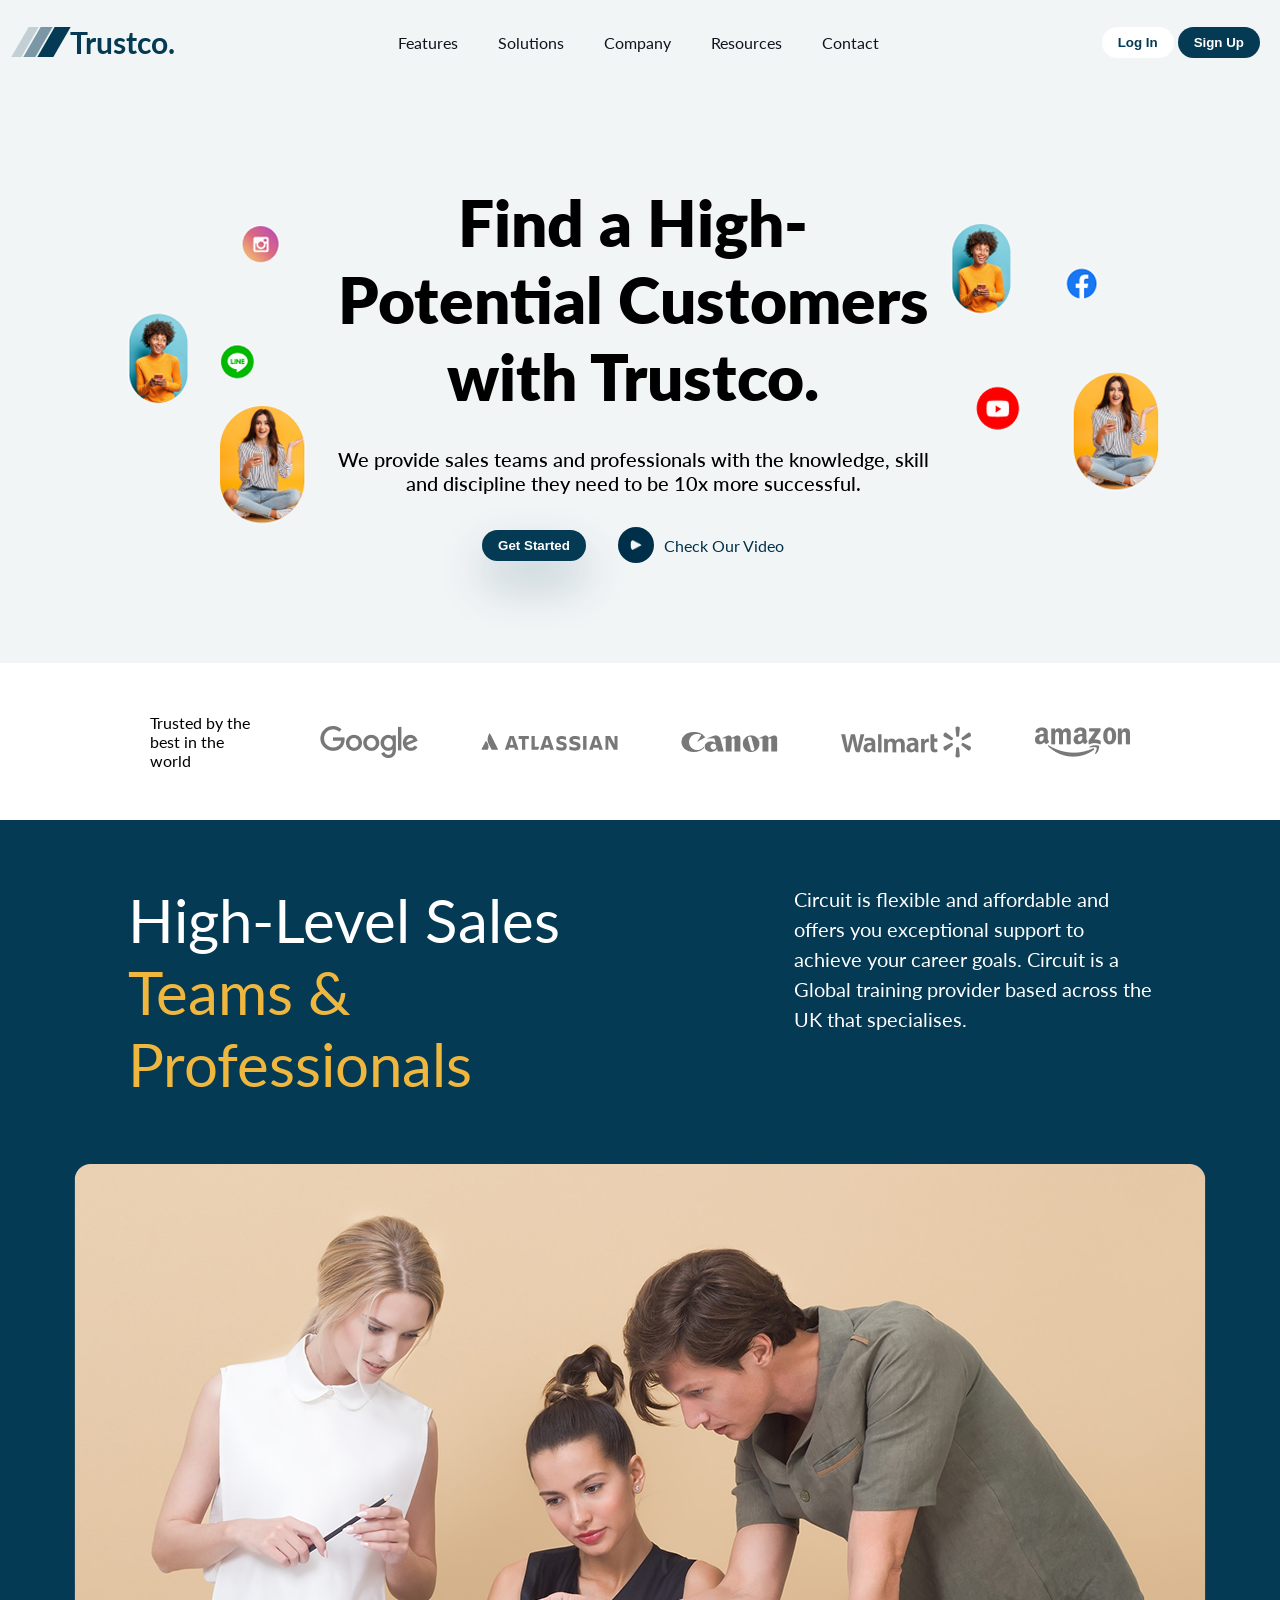
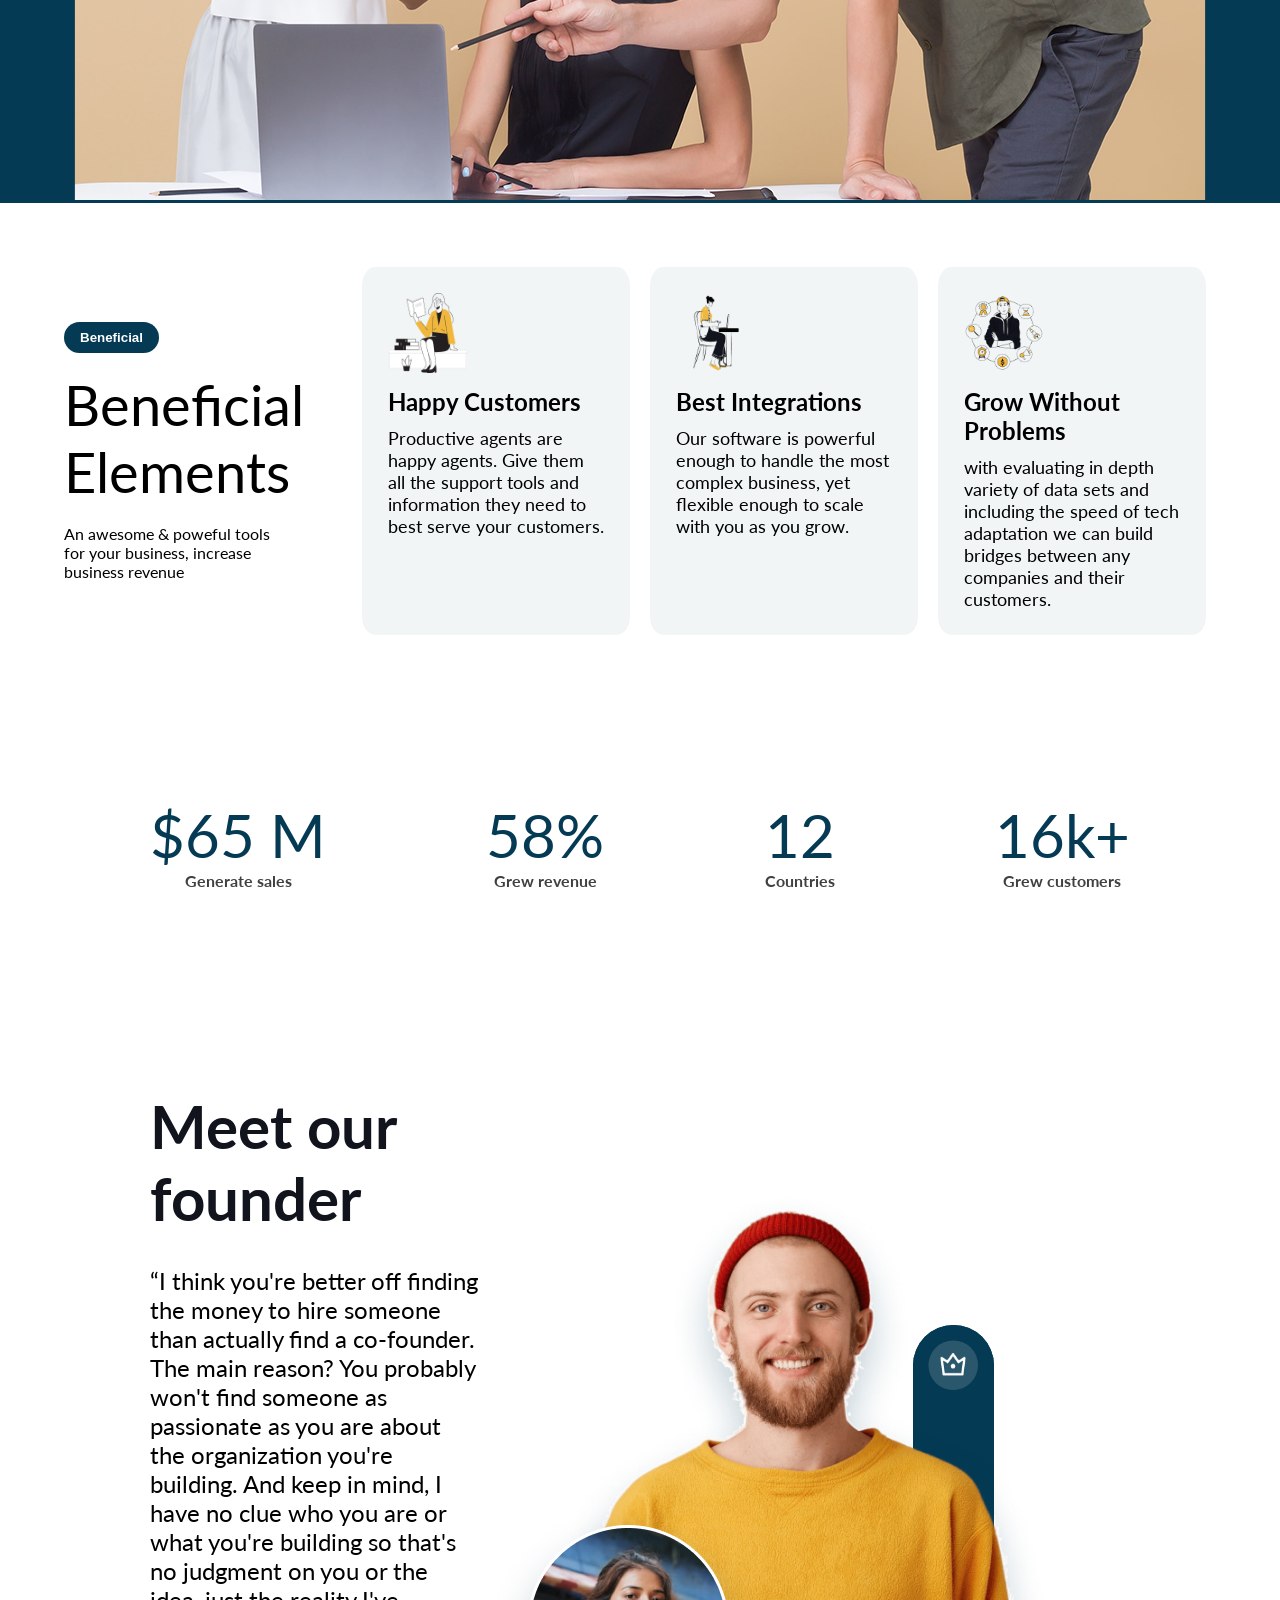
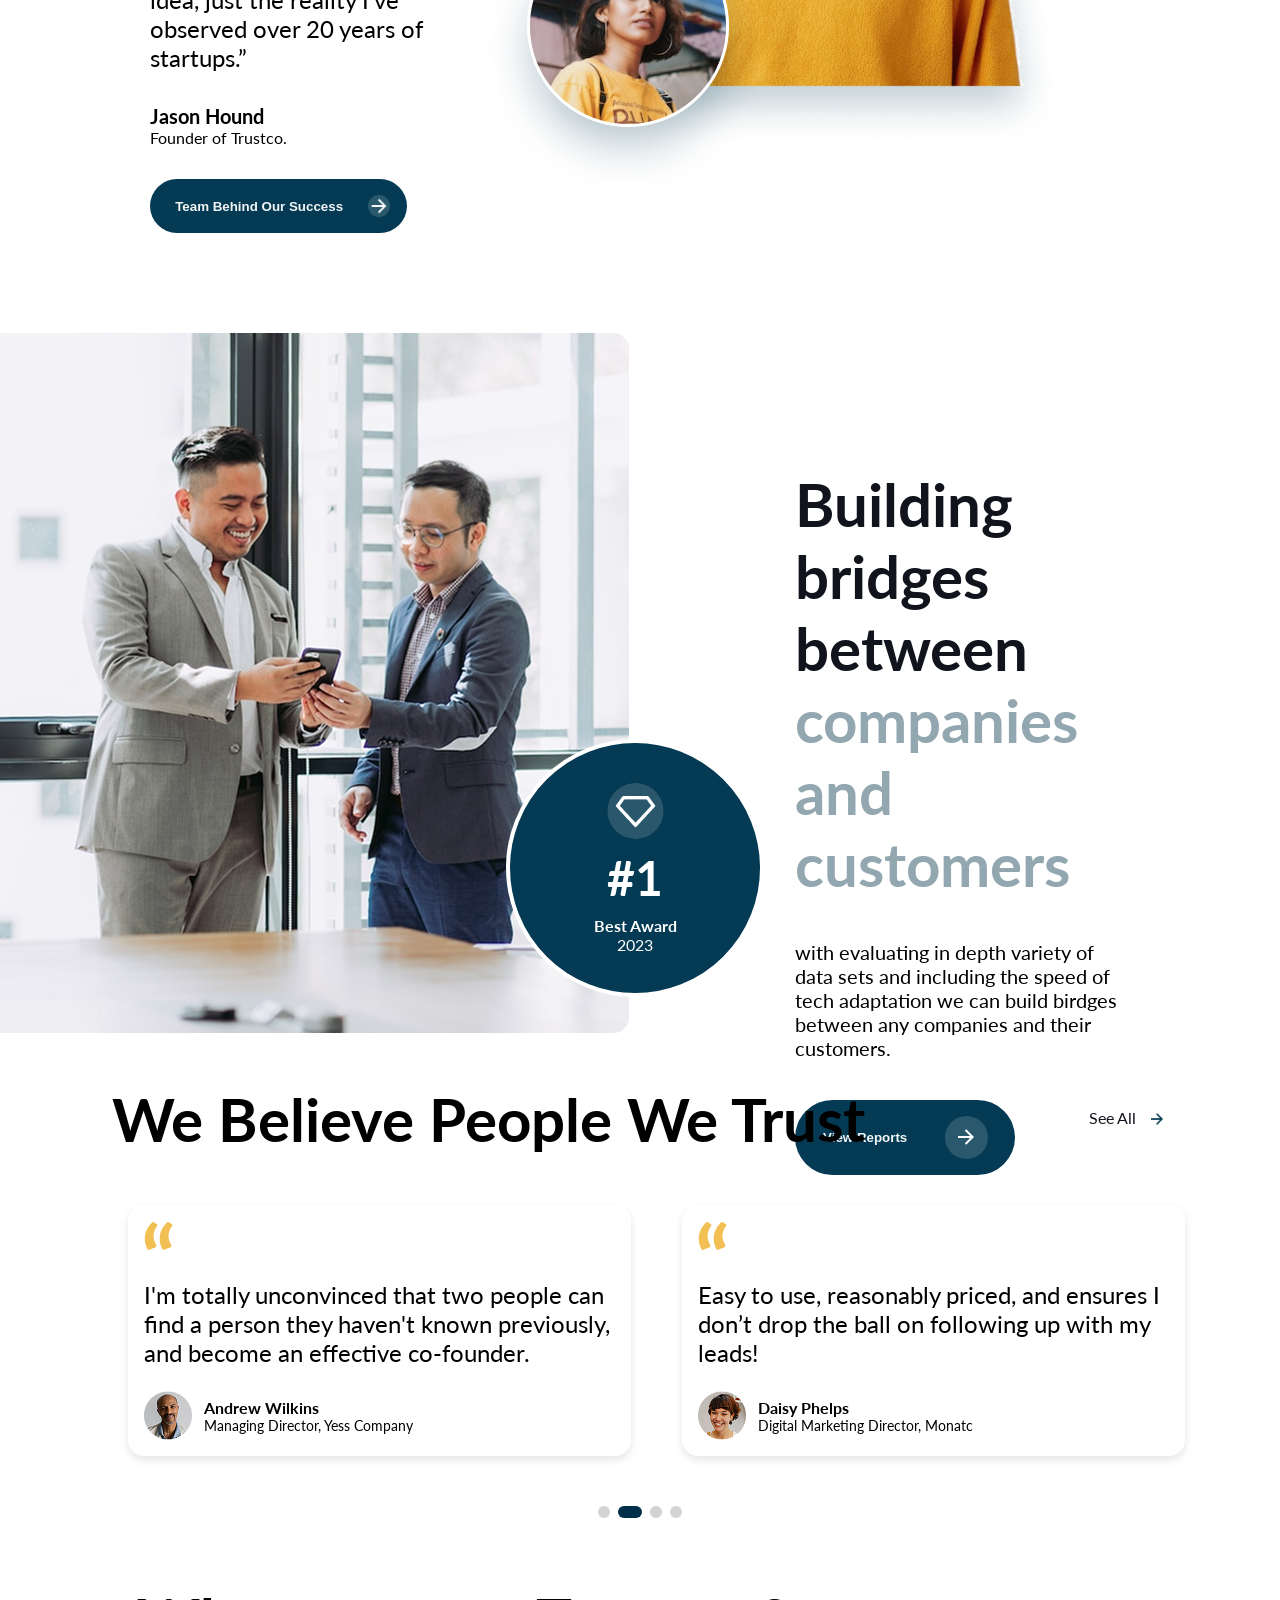
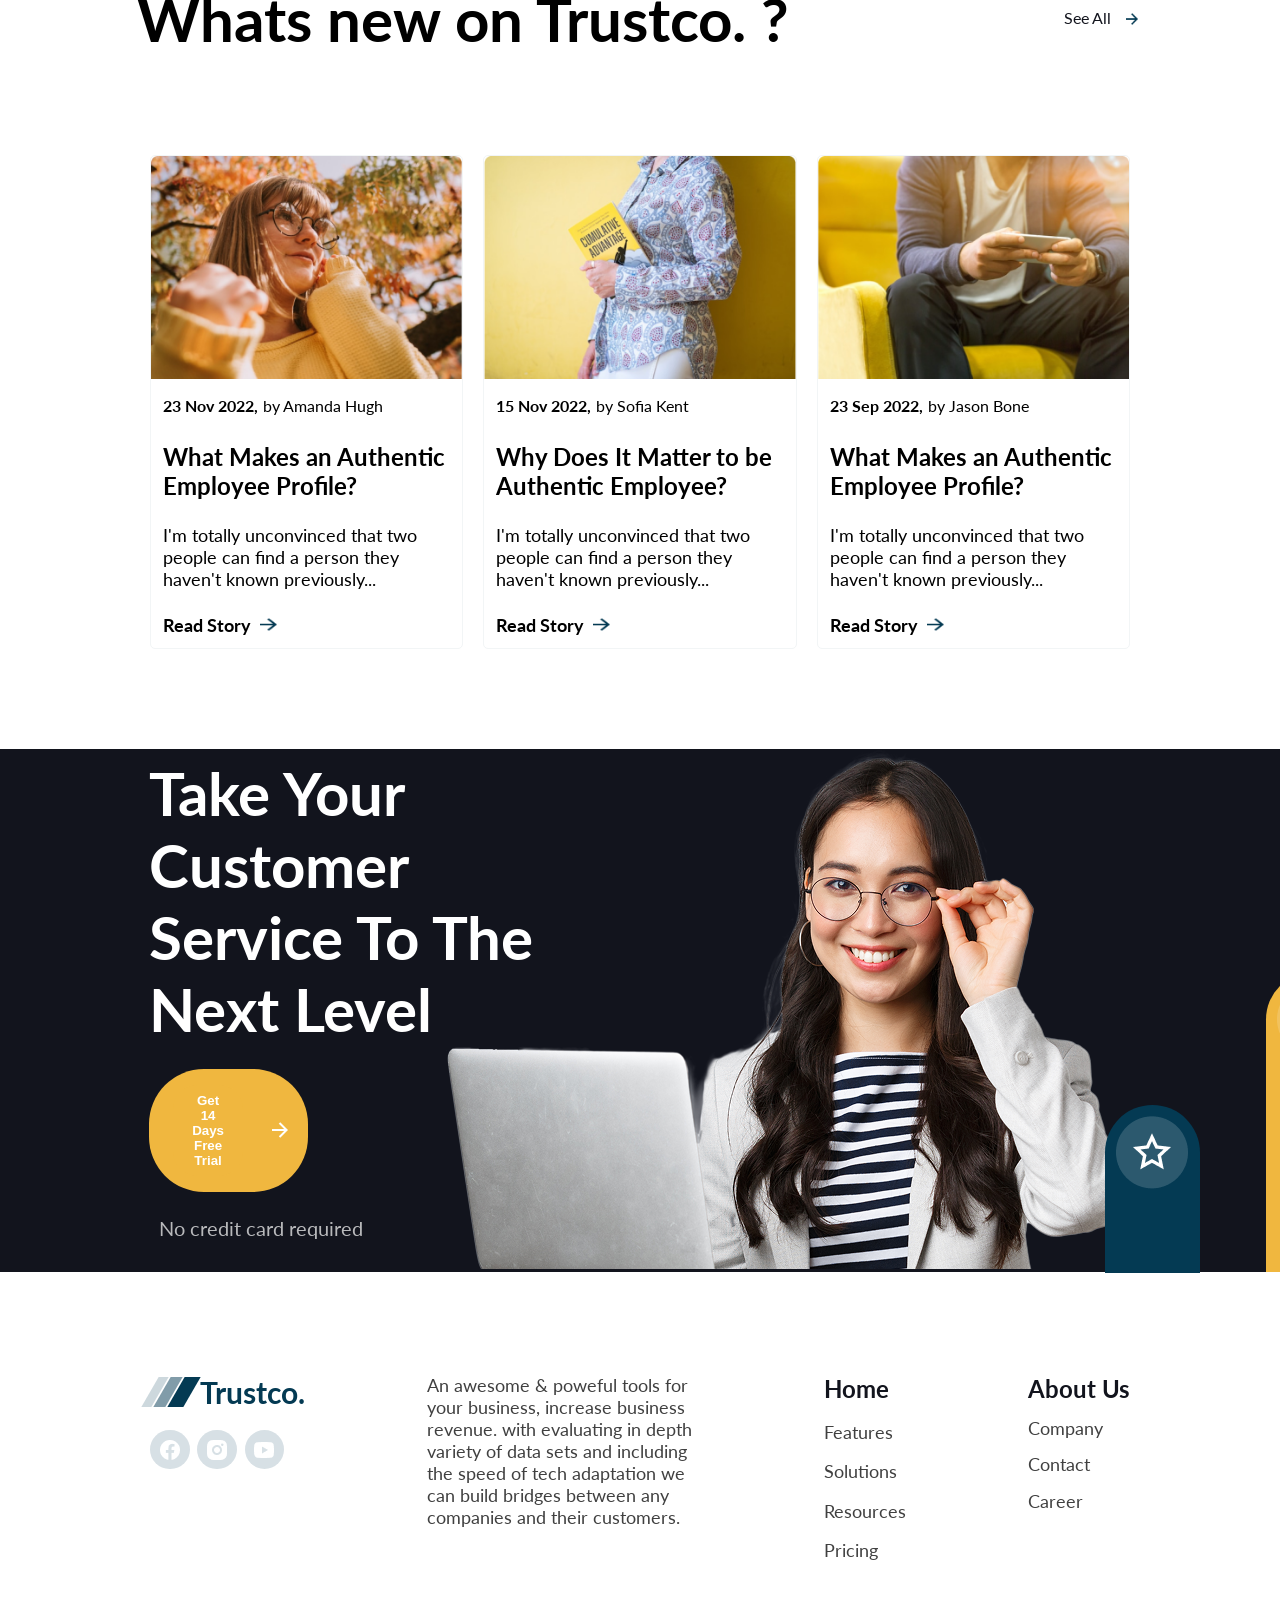
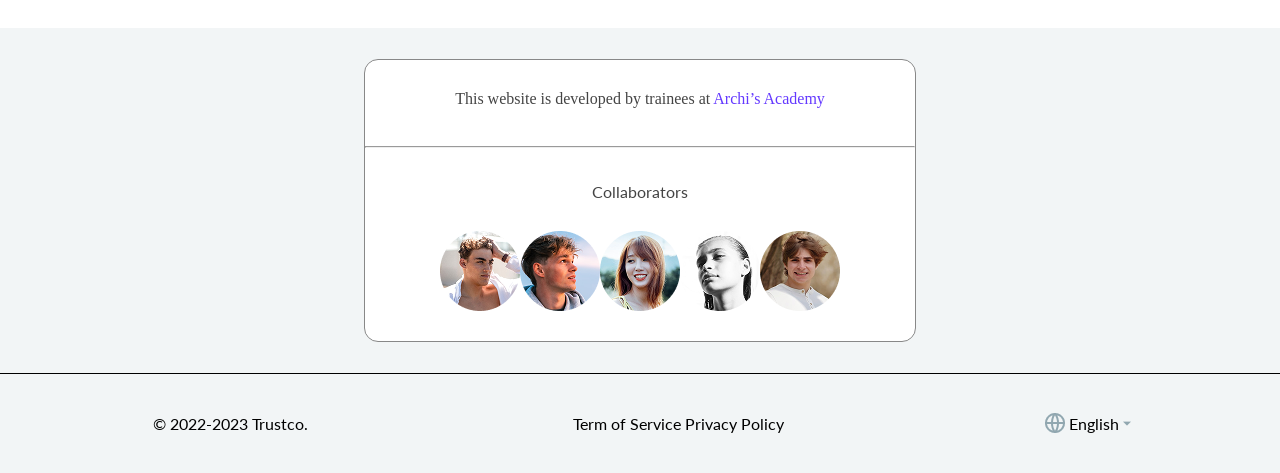
==== commit 01b59089: "I have completed the contact section" ====
--- a/index.html
+++ b/index.html
@@ -188,16 +188,72 @@
             </div>
         </section>
         <section class="eighthSession">
-            <div class="eighthSessionContainer" >
+            <div class="eighthSessionContainer">
                 <div class="eighthSessionContainerHeadingSession">
-                    <div class="eighthSessionContainerHeading">We Believe people we trust</div>
+                    <div class="eighthSessionContainerHeading">We Believe People We Trust</div>
                     <div class="eighthSessionContainerHeadingSeeAll">
                         <div>See All</div>
-                        <img class="eighthSessionContainerHeadingSeeAllIcon" src="./images/arrow_black.png" alt="ArrowIcon"/>
-                    </div>
-                </div>
-
-                carosel session
+                        <img class="eighthSessionContainerHeadingSeeAllIcon" src="./images/arrow_black.png" alt="Arrow Icon"/>
+                    </div>
+                </div>
+                    <div class="eighthSessionCarouselCotainer">
+                        <div class="eighthSessionCarouselWrapper">
+                            <div class="eighthSessionCarouselTile">
+                                <div><img src="./images/doublequotes.png" alt="doublequotes"></div>
+                                <div>I'm totally unconvinced that two people can find a person they haven't known previously, and become an effective co-founder.</div>
+                                <div class="eighthSessionCarouselTileNameSession">
+                                    <img src="./images/eighthSessionCarouselimg1.png" alt="img1">
+                                    <div>
+                                        <div class="eighthSessionCarouselTilePersonName">Andrew Wilkins</div>
+                                        <div class="eighthSessionCarouselTilePersonDetails">Managing Director, Yess Company</div>
+                                    </div>
+                                </div>
+                            </div>
+                    
+                            <div class="eighthSessionCarouselTile">
+                                <div><img src="./images/doublequotes.png" alt="doublequotes"></div>
+                                <div>Easy to use, reasonably priced, and ensures I don’t drop the ball on following up with my leads!</div>
+                                <div class="eighthSessionCarouselTileNameSession">
+                                    <img src="./images/eighthSessionCarouselimg2.png" alt="img2">
+                                    <div>
+                                        <div class="eighthSessionCarouselTilePersonName">Daisy Phelps</div>
+                                        <div class="eighthSessionCarouselTilePersonDetails">Digital Marketing Director, Monatc</div>
+                                    </div>
+                                </div>
+                            </div>
+                            <div class="eighthSessionCarouselTile">
+                                <div><img src="./images/doublequotes.png" alt="doublequotes"></div>
+                                <div>I'm totally unconvinced that two people can find a person they haven't known previously, and become an effective co-founder.</div>
+                                <div class="eighthSessionCarouselTileNameSession">
+                                    <img src="./images/eighthSessionCarouselimg1.png" alt="img1">
+                                    <div>
+                                        <div class="eighthSessionCarouselTilePersonName">Andrew Wilkins</div>
+                                        <div class="eighthSessionCarouselTilePersonDetails">Managing Director, Yess Company</div>
+                                    </div>
+                                </div>
+                            </div>
+                    
+                            <div class="eighthSessionCarouselTile">
+                                <div><img src="./images/doublequotes.png" alt="doublequotes"></div>
+                                <div>Easy to use, reasonably priced, and ensures I don’t drop the ball on following up with my leads!</div>
+                                <div class="eighthSessionCarouselTileNameSession">
+                                    <img src="./images/eighthSessionCarouselimg2.png" alt="img2">
+                                    <div>
+                                        <div class="eighthSessionCarouselTilePersonName">Daisy Phelps</div>
+                                        <div class="eighthSessionCarouselTilePersonDetails">Digital Marketing Director, Monatc</div>
+                                    </div>
+                                </div>
+                            </div>
+                        </div>
+                        
+                    </div>
+                    <div class="eighthSessionCarouselDots">
+                        <div class="eighthSessionCarouselDot"></div>
+                        <div class="eighthSessionCarouselDot active"></div>
+                        <div class="eighthSessionCarouselDot"></div>
+                        <div class="eighthSessionCarouselDot"></div>
+                    </div>
+                </div>
             </div>
         </section>
         <section class="ninethSession">
@@ -210,46 +266,141 @@
                     </div>
                 </div>
             <div class="ninethSessionTileContainer">
-                <div class="ninethSessionTile1">
-                    <img class="ninethSessionTile1Image" src="./images/ninethSessionTile1.png" alt="ninethSessionTile1">
-                    <div>
+                <div class="ninethSessionTile">
+                    <img class="ninethSessionTileImage" src="./images/ninethSessionTile1.png" alt="ninethSessionTile1">
+                    <div class="ninethSessionTileText">
+                    <div class="ninethSessionTileTextDateByHolder">
                         <div class="ninethSessionTileDate">23 Nov 2022,</div>
                         <div class="ninethSessionTileBy"> by Amanda Hugh</div>
                     </div>
                     <div class="ninethSessionTileHeading">What Makes an Authentic Employee Profile?</div>
                     <div class="ninethSessionTileContent">I'm totally unconvinced that two people can find a person they haven't known previously...</div>
-                    <div class="ninethSessionReadMore">Read  Story</div><img src="./images/arrow_black.png" alt="arrow_black">
-                </div>
-                <div class="ninethSessionTile1">
-                    <img class="ninethSessionTile1Image" src="./images/ninethSessionTile1.png" alt="ninethSessionTile1">
-                    <div>
-                        <div class="ninethSessionTileDate">23 Nov 2022,</div>
-                        <div class="ninethSessionTileBy"> by Amanda Hugh</div>
+                    <div class="ninethSessionReadMore"><div>Read  Story</div><img src="./images/arrow_black.png" alt="arrow_black"></div>
+                </div>
+                    </div>
+                <div class="ninethSessionTile">
+                    <img class="ninethSessionTileImage" src="./images/ninethSessionTile2.png" alt="ninethSessionTile2">
+                    <div class="ninethSessionTileText">
+                        <div class="ninethSessionTileTextDateByHolder">
+                            <div class="ninethSessionTileDate">15 Nov 2022,</div>
+                            <div class="ninethSessionTileBy">  by Sofia Kent</div>
+                        </div>
+                        <div class="ninethSessionTileHeading">Why Does It Matter to be Authentic Employee?</div>
+                        <div class="ninethSessionTileContent">I'm totally unconvinced that two people can find a person they haven't known previously...</div>
+                        <div class="ninethSessionReadMore"><div>Read  Story</div><img src="./images/arrow_black.png" alt="arrow_black"></div>
+                    </div>
+                </div>
+                <div class="ninethSessionTile">
+                    <img class="ninethSessionTileImage" src="./images/ninethSessionTile3.png" alt="ninethSessionTile3">
+                    <div class="ninethSessionTileText">
+                    <div class="ninethSessionTileTextDateByHolder">
+                        <div class="ninethSessionTileDate">23 Sep 2022,</div>
+                        <div class="ninethSessionTileBy">  by Jason Bone</div>
                     </div>
                     <div class="ninethSessionTileHeading">What Makes an Authentic Employee Profile?</div>
                     <div class="ninethSessionTileContent">I'm totally unconvinced that two people can find a person they haven't known previously...</div>
-                    <div class="ninethSessionReadMore">Read  Story</div><img src="./images/arrow_black.png" alt="arrow_black">
-                </div>
-                <div class="ninethSessionTile1">
-                    <img class="ninethSessionTile1Image" src="./images/ninethSessionTile1.png" alt="ninethSessionTile1">
-                    <div>
-                        <div class="ninethSessionTileDate">23 Nov 2022,</div>
-                        <div class="ninethSessionTileBy"> by Amanda Hugh</div>
-                    </div>
-                    <div class="ninethSessionTileHeading">What Makes an Authentic Employee Profile?</div>
-                    <div class="ninethSessionTileContent">I'm totally unconvinced that two people can find a person they haven't known previously...</div>
-                    <div class="ninethSessionReadMore">Read  Story</div><img src="./images/arrow_black.png" alt="arrow_black">
-                </div>
-            </div>
-            </div>
-
-        </section>
+                    <div class="ninethSessionReadMore"><div>Read  Story</div><img class="ninethSessionTileArrowIcon" src="./images/arrow_black.png" alt="arrow_black"></div>
+                    </div>
+                </div>
+            </div>
+            </div>
+
+        </section>
+        <section class="tenthSession">
+            <div class="tenthSessionContainer">
+                <div class="tenthSessionTextContainer">
+                    <div class="tenthSessionTextContainerHeading">
+                        Take your customer service to the next level
+                    </div>
+                    <div class="tenthSessionTextContainerButtonContainer">
+                        <div class="tenthSessionTextContainerButton">
+                            <button> Get 14 Days Free Trial</button>
+                            <img src="./images/arrow-right-line.png" alt="arrow-right-line">
+                        </div>
+                        <div class="tenthSessionTextContainerButtonContainerText">
+                            No credit card required
+                        </div>
+
+                    </div>
+                </div>
+                <div class="tenthSessionImageContainer">
+                    <img src="./images/tenthSessionBGimage.png" alt="tenthSessionBGimage">                  
+                </div>     
+                          
+            </div>
+            <div class="tenthSessionImageContainerCrown">
+                <img src="./images/Icon.png" alt="Icon">
+            </div>
+            <div class="tenthSessionImageContainerIconsStar">
+                <img src="./images/IconsStar.png" alt="IconsStar">
+            </div>
+            <div class="tenthSessionImageContainerIconsSearch">
+                <img src="./images/IconsSearch.png" alt="IconsSearch">
+            </div>  
+        </section>
+        <section class="eleventhSession">
+            <div class="eleventhSessionContainer">
+                <div class="eleventhSessionlogoContainer">
+                    <div class="logoContainer">
+                        <div class="logoRectangleContainer">
+                            <div class="logoRectangle1"></div>
+                            <div class="logoRectangle2"></div>
+                            <div class="logoRectangle3"></div>
+                        </div>  
+                        <div>
+                            <div class="logoText">  Trustco.</div>
+                        </div>
+                    </div>
+                    <div class="eleventhSessionIconContainer">
+                        <img src="./images/facebookIcon.png" alt="facebookIcon">
+                        <img src="./images/instagramIcon.png" alt="instagramIcon">
+                        <img src="./images/youtubeIcon.png" alt="youtubeIcon">
+                    </div>
+                </div>
+                <div class="eleventhSessionTextContent">An awesome & poweful tools for your business, increase business revenue. with evaluating in depth variety of data sets and including the speed of tech adaptation we can build bridges between any companies and their customers.</div>
+                <div class="eleventhSessionHomeMenu">
+                    <div class="eleventhSessionHomeMenuHeading">Home</div>
+                    <div class="eleventhSessionHomeMenuItem">Features</div>
+                    <div class="eleventhSessionHomeMenuItem">Solutions</div>
+                    <div class="eleventhSessionHomeMenuItem">Resources</div>
+                    <div class="eleventhSessionHomeMenuItem">Pricing</div>
+                </div>
+                <div class="eleventhSessionAboutUsMenu">
+                    <div class="eleventhSessionAboutUsMenuHeading">About Us</div>
+                    <div class="eleventhSessionAboutUsMenuItem">Company</div>
+                    <div class="eleventhSessionAboutUsMenuItem">Contact</div>
+                    <div class="eleventhSessionAboutUsMenuItem">Career</div>
+                </div>
+            </div>
+
+        </section>
+        <section class="twelfthSession">
+            <div class="twelfthSessionContainer">
+                <div class="twelfthSessionMain" >
+                    <div class="twelfthSessionMainText">This website is developed by trainees at <span >Archi’s Academy</span></div>
+                    <hr/>
+                    <div class="twelfthSessionCollaborators">Collaborators</div>
+                    <div class="twelfthSessionCollaboratorsImages">
+                        <img class="twelfthSessionCollaboratorsImage" src="./images/Collaborators1.png" alt="Collaborators1">
+                        <img class="twelfthSessionCollaboratorsImage" src="./images/Collaborators2.png" alt="Collaborators2">
+                        <img class="twelfthSessionCollaboratorsImage" src="./images/Collaborators3.png" alt="Collaborators3">
+                        <img class="twelfthSessionCollaboratorsImage" src="./images/Collaborators4.png" alt="Collaborators4">
+                        <img class="twelfthSessionCollaboratorsImage" src="./images/Collaborators5.png" alt="Collaborators5">
+                    </div>
+                </div>
+            </div>
+        </section>
+
     </main>
     
     <!-- Footer Section -->
     <footer>
-        <p>&copy; 2024 Your Company. All rights reserved.</p>
+        <p>&copy; 2022-2023 Trustco.</p>
+        <p>Term of Service       Privacy Policy</p>
+        <div class="footerLanguage"><img src="./images/footerIcon1.png" alt="footerIcon1">
+             <div>English</div>
+            <img src="./images/footerIcon2.png" alt="footerIcon2">
+        </div>
     </footer>
 </body>
-</html>
-start+</html>
--- a/style.css
+++ b/style.css
@@ -11,6 +11,9 @@
     text-align: center;
     padding: 24px 20px;
 }
+header{
+    background-color: #F2F5F6;
+}
 main {
     padding:0;
     /* text-align: center; */
@@ -22,6 +25,8 @@
     align-items: center;
     justify-content: space-between;
     color:#043A53;
+    background-color:#F2F5F6;
+    ;
 }
 .logoContainer {
     display: flex;
@@ -34,24 +39,24 @@
     display: flex;
     justify-content: center;
     align-items: center;
-    gap: .10rem;
+    gap: 5%;
 }
 .logoRectangle1 {
-	width: 8px;
+	width:11px;
 	height: 30px;
 	transform: skew(-30deg);
 	background:#043A53;
     opacity:20%;
 }
 .logoRectangle2 {
-	width: 10px;
+	width: 13px;
 	height: 30px;
 	transform: skew(-30deg);
 	background: #043A53;
     opacity:50%;
 }
 .logoRectangle3 {
-	width: 15px;
+	width: 18px;
 	height: 30px;
 	transform: skew(-30deg);
 	background:#043A53;
@@ -105,7 +110,7 @@
 /* First Section Main Content */
 
 .firstSection{
-    background-color: red;
+    background-color: #F2F5F6;
 }
 .firstSectionContainer{
     display:flex;
@@ -121,7 +126,6 @@
     display: flex;
     flex-direction: column;
     gap: 32px;
-    background-color: white;
 }
 .centerTextHeading{
     font-family: 'Lato';
@@ -169,45 +173,34 @@
 .videoIcon{
     height:12px;
     width:12px;
-    background-color: black;
     padding:12px;
     border-radius: 32px;
+    background-color: #003049;
 }
 .videoIconText{
-    
-}
-
-
-
-
-
+    color:#003049
+}
 .rightImage{
     /* background-color:green; */
 }
-
-
 /* Responsive Design */
 @media (max-width: 768px) {
     main {
         padding: 1rem;
     }
 }
-
 @media (max-width: 480px) {
     header, footer {
         padding: 0.5rem;
     }
 }
-
-
 /* Second Section */
 
 .secondSection{
     display: flex;
     justify-content: space-evenly;
     align-items: center;
-    /* background: #FFFFFF; */
-    background-color: yellow;      
+    background-color: #FFFFFF;   
     gap: 64px;
     padding: 50px 150px;
 
@@ -307,7 +300,6 @@
 
 .fifthSection{
     font-family: 'lato';
-    background-color: black;
     padding: 100px 150px;
 }
 .fifthSectionContainer{
@@ -320,7 +312,6 @@
 }
 
 .fifthSectionTile{
-    background-color: Yellow;
 }
 
 .fifthSectionTileValue{
@@ -337,7 +328,6 @@
 /* Sixth Section */
 
 .sixthSection{
-    background-color: red;
 }
 .sixthSectionContainer{
     padding: 100px 150px;
@@ -347,11 +337,9 @@
 }
 .sixthSectionTextContainer{
     display: grid    ;
-    background-color: blue;
     justify-content: center;
     align-items: center;
     gap: 32px;
-    background-color: blue;
 }
 .sixthSectionHeading{
     color: #12141D;
@@ -399,7 +387,6 @@
 }
 
 .sixthSectionImageContainer{
-    background-color: yellowgreen;
     height: 600px;
 }
 
@@ -414,11 +401,10 @@
     z-index: 1;
 }
 .sixthSectionManImage{
-    height:650px;
+    height:586px;
     width:650px;
     position: relative;
-    z-index: 2;
-    box-shadow: 0px 23px 47px 0px #043A533D;    
+    z-index: 2;    
 }
 .sixthSectionCircleImageWomen{
     position: relative;
@@ -436,16 +422,16 @@
 }
 
 /* Seventh Session */
-
+.seventhSession{
+    height: 750px;
+}
 .seventhSessionContainer{
-    background-color: greenyellow;
     display: flex;
     align-items: top ;
     justify-content: center;
     gap:13%;
 }
 .seventhSessionImageSessions{
-    background-color:blue;
     width: 50%;
     height: 150vh;
 }
@@ -467,7 +453,6 @@
     flex-direction: column;
     gap: 10px;
 }
-
 .seventhSessionImageSessionsCircleIcon{
     background-color:#043A53;
     border-radius:50px;
@@ -486,9 +471,7 @@
 }
 .seventhSessionImageSessionsCircleAwardYear{
     font-weight:400 ;
-}
-
-    
+}    
 .seventhSessionTextContainer{
     
     display: flex;
@@ -496,7 +479,6 @@
     align-items: left;
     padding: 135px 150px 0 0;
     gap: 40px;
-
 }
 .seventhSessionText{
     font-family: Lato;
@@ -508,16 +490,12 @@
     font-weight: 700;
     font-size: 60px;
 }
-
 .seventhSessionTextHeading1{
     color: #12141D;
 }
 .seventhSessionTextHeading2{
     color: #92A7B0;
-
-}
-
-
+}
 .seventhSectionTextContainerButtonHolder{
 
 }
@@ -525,7 +503,6 @@
     width:220px;
     background-color: #043A53;
     color: #F2F5F6;
-    /* background-color: black; */
     display: flex;
     align-items: center;
     justify-content: center;    
@@ -538,51 +515,121 @@
     background: #F2F5F629;
     padding:5%;
 }
-
-.eighthSession{
-    background-color:Green;
-}
-.eighthSessionContainer{
-    height:500px;
-    background-color: red;
-}
-.eighthSessionContainerHeadingSession{
+.eighthSession {
+}
+.eighthSessionContainer {
+    height: 500px;
+}
+.eighthSessionContainerHeadingSession {
     font-family: 'Lato';
-    display:flex;
-    /* font-size:50px; */
-    background-color: yellow;
+    display: flex;
     align-items: center;
     justify-content: space-around;
 }
-.eighthSessionContainerHeading{
+.eighthSessionContainerHeading {
     font-size: 60px;
-    font-weight:700;
-}
-.eighthSessionContainerHeadingSeeAll{
+    font-weight: 700;
+}
+.eighthSessionContainerHeadingSeeAll {
     display: flex;
     color: #12141D;
-    gap:10px;
-}
-.eighthSessionContainerHeadingSeeAllIcon{
+    gap: 10px;
+}
+.eighthSessionContainerHeadingSeeAllIcon {
     padding: 5px;
     width: 12px;
     height: 12px;
 }
-
-
+.eighthSessionCarouselCotainer {
+    font-family: 'Lato';
+    display: flex;
+    align-items: center;
+    justify-content: center;
+    padding: 50px;
+    overflow: hidden;
+    width: 80%;
+    margin: auto;
+    position: relative;
+}
+.eighthSessionCarouselWrapper {
+    display: flex;
+    width: 200%;
+    animation: slideAnimation 10s infinite linear;
+    gap: 5%;
+}
+.eighthSessionCarouselTile {
+    background-color: #FFFFFF;
+    width: 40%;
+    border-radius: 16px;
+    padding: 16px;
+    display: grid;
+    gap: 24px;
+    flex: 0 0 46%;
+    box-shadow: 0 4px 8px rgba(0, 0, 0, 0.1);
+    font-family: Lato;
+    font-weight: 400;
+    font-size: 24px;
+}
+.eighthSessionCarouselTileNameSession {
+    display: flex;
+    align-items: center;
+    justify-content: left;
+    gap: 12px;
+}
+.eighthSessionCarouselTilePersonName {
+    font-family: Lato;
+    font-weight: 700;
+    font-size: 16px;
+}
+.eighthSessionCarouselTilePersonDetails {
+    font-family: Lato;
+    font-weight: 400;
+    font-size: 14px;
+}
+@keyframes slideAnimation {
+    0%, 20% { transform: translateX(0%); }
+    25%, 40% { transform: translateX(-56%); }
+    45%, 60% { transform: translateX(-107%); }
+    65%, 80% { transform: translateX(-56%); }
+    85%, 100% { transform: translateX(0%); }
+    /* 
+    0%, 50% { transform: translateX(0%); }
+    50%, 75% { transform: translateX(-100%); }
+    100% { transform: translateX(0%); } 
+    */
+}
+.eighthSessionCarouselDots {
+    position: relative;
+    bottom: 0;
+    left: 50%;
+    transform: translateX(-50%);
+    display: flex;
+    gap: 8px;
+    align-items: center;
+    justify-content: center;
+}
+.eighthSessionCarouselDot {
+    width: 12px;
+    height: 12px;
+    background-color: #d3d3d3;
+    border-radius: 50%;
+    transition: background-color 0.3s ease;
+}
+.eighthSessionCarouselDot.active {
+    background-color: #003049; /* Dark blue as shown in the image */
+    width: 24px;
+    border-radius: 8px;
+}
 .ninethSession{
-    background-color: blue;
 }
 
 .ninethSessionContainer{
-    height:500px;
-    background-color: green;
+    background-color: #FFFFFF;
+
 }
 .ninethSessionContainerHeadingSession{
     font-family: 'Lato';
     display:flex;
-    /* font-size:50px; */
-    background-color: whitesmoke;
     align-items: center;
     justify-content: space-around;
 }
@@ -600,21 +647,36 @@
     width: 12px;
     height: 12px;
 }
-
-
 .ninethSessionTileContainer{
-    
-}
-.ninethSessionTile1{
-    background-color: blue;
-    width: 40%;
-    /* width:100%; */
-    display: grid;
-    gap: 5%;
-}
-.ninethSessionTile1Image{
-    width: 350px;
-    height:250px;
+    display: flex;
+    align-items: center;
+    justify-content: space-between;
+    gap: 20px;
+    padding: 100px 150px;
+}
+.ninethSessionTile{
+    background-color: #FFFFFF;
+    border-radius: 5px;
+    border:1px solid #F2F5F6;
+}
+.ninethSessionTile:hover {
+    box-shadow: 0 8px 16px 0 rgba(0,0,0,0.2);
+}
+.ninethSessionTileImage{
+    width:100%;
+    border-radius: 5px 5px 0 0
+}
+.ninethSessionTileText{
+    padding:12px;
+    display: flex;
+    flex-direction: column;
+    gap: 24px;
+}
+.ninethSessionTileTextDateByHolder{
+    display: flex;
+    align-items: center;
+    justify-content: left;
+    gap: 5px;
 }
 .ninethSessionTileDate{
     font-family: Lato;
@@ -625,8 +687,8 @@
 }
 .ninethSessionTileBy{
     font-family: Lato;
-font-weight: 400;
-font-size: 16px;
+    font-weight: 400;
+    font-size: 16px;
 }
 .ninethSessionTileHeading{
     font-family: Lato;
@@ -642,4 +704,367 @@
     font-family: Lato;
     font-weight: 700;
     font-size: 18px;    
+    display: flex;
+    align-items: center;
+    justify-content: left;
+    gap: 9px;
+    img{
+        width:17px;
+        height:13px;
+    }
+}
+.ninethSessionTileArrowIcon{
+    width: 5%;
+    height:5%;
+}
+
+/* Tenth Session */
+.tenthSession{
+    height: 525px;
+}
+.tenthSessionContainer{
+    background-color:#12141D;
+    color: white;
+    display: flex;
+    align-items: center;
+    justify-content: center;
+    padding: 0 150px;
+}
+.tenthSessionTextContainer{
+    /* position:relative; */
+    display: flex;
+    flex-direction: column;
+    gap: 24px;
+}
+
+.tenthSessionTextContainerHeading{
+    width:150%;
+    font-family: Lato;
+    font-weight: 700;
+    font-size: 60px;
+    color: #FFFFFF;
+    text-transform: capitalize;
+
+}
+.tenthSessionTextContainerButton{
+    width:46%;
+    background-color: #F0B73F;
+    display: flex;
+    align-items: center;
+    justify-content: center;
+    gap: 25px;
+    padding : 16px  16px 16px 24px;
+    border-radius: 55px;
+    button{
+        background-color: #F0B73F;
+        color:#FFFFFF;
+        border-radius: 24px;
+    }
+}
+.tenthSessionTextContainerButtonContainerText{
+    font-family: Lato;
+    font-weight: 400;
+    font-size: 20px;
+    opacity: 70%;
+    padding: 24px 10px;
+}
+.tenthSessionImageContainer{
+    z-index: 3;
+}
+.tenthSessionImageContainerCrown{
+    width: 80px;
+    position: relative;
+    left: 637px;
+    bottom: 148px;
+    z-index: 1;
+}
+.tenthSessionImageContainerIconsStar{
+    background-color: #043A53;
+    height: 168px;
+    width: 95px;
+    align-items: center;
+    padding: 0;
+    border-radius: 60px 60px 0 0;
+    position: relative;
+    left: 1105px;
+    bottom: 242px;
+    z-index: 4;
+    img{
+        padding: 12%;
+    }
+    
+}
+.tenthSessionImageContainerIconsSearch{
+    background-color: #F0B73F;
+    height: 300px;
+    width: 95px;
+    border-radius: 60px 60px 0 0;
+    position: relative;
+    left: 1266px;
+    bottom: 543px;
+    z-index: 2;
+    img{
+        padding: 12%;
+    }
+
+}
+
+/* Eleventh Session */
+
+.eleventhSession{
+
+}
+.eleventhSessionContainer{
+    padding: 100px 150px;
+    display: flex;
+    align-items: start;
+    justify-content: space-between;
+    gap: 1%;
+}
+.eleventhSessionlogoContainer{
+    display: grid;
+    gap: 20px;
+}
+.eleventhSessionIconContainer{
+    display: flex;
+    align-items: center;
+    justify-content: start;
+    gap: 5%;
+    img{
+        background: #D7E0E5;
+        padding: 5%;
+        border-radius: 22px;        
+    }
+}
+.eleventhSessionTextContent{
+    width:28%;
+    font-family: Lato;
+    font-weight: 400;
+    font-size: 18px;
+    color: #404040;
+
+
+}
+.eleventhSessionHomeMenu,.eleventhSessionAboutUsMenu{
+    display: grid;
+    gap: 15%;
+}
+.eleventhSessionHomeMenuHeading,.eleventhSessionAboutUsMenuHeading{
+    font-family: Lato;
+    font-weight: 700;
+    font-size: 24px;
+    color: #12141D;
+
+}
+.eleventhSessionHomeMenuItem,.eleventhSessionAboutUsMenuItem{
+    font-family: Lato;
+    font-weight: 400;
+    font-size: 18px;
+    color: #404040;
+
+
+}
+
+/* Twelfth Session */
+
+.twelfthSessionContainer{
+    background-color: #F2F5F6;
+    align-items: center;
+    display: flex;
+    align-items: center;
+    justify-content: center;
+    border-bottom: 1px solid #000000;
+}
+.twelfthSessionMain{
+    background-color: white;
+    width: 550px;
+    margin: 31px;
+    border-radius: 14px;
+    border: 1px solid #888888;
+}
+.twelfthSessionMainText{
+    font-family: Poppins;
+    font-weight: 400;
+    font-size: 16px;
+    text-align: center;
+    padding: 30px;
+    color:#444444;
+    span{
+        color:#6439FF;
+        ;
+    }
+}
+.twelfthSessionCollaborators{
+    text-align: center;
+    padding-top: 26px;
+    color:#444444;
+}
+.twelfthSessionCollaboratorsImages{
+    padding: 30px;
+    display: flex;
+    align-items: center;
+    justify-content: center;
+}
+
+/* Footer */
+
+footer{
+    display: flex;
+    align-items: center;
+    justify-content:space-around;
+    background-color: #F2F5F6;
+
+}
+.footerLanguage{
+    display: flex;
+    align-items: center;
+    justify-content: center;
+    gap:5%
+}
+
+/* contact.html CSS */
+
+.contactTileSessionHeading{
+    font-family: Lato;
+    font-weight: 800;
+    font-size: 80px;
+    text-align: center;
+    color: #12141D;
+    background-color: #F2F5F6;
+}
+.contactTileSessionText{
+    font-family: Lato;
+    font-weight: 500;
+    font-size: 20px;
+    text-align: center;
+    background-color: #F2F5F6;
+    padding: 0 408px;
+}
+.contactTileHolder{
+    padding:50px 100px;
+    display: flex;
+    align-items: center;
+    justify-content: center;
+    gap:5%;
+    background-color:#F2F5F6
+}
+.contactTile{
+    padding:20px;
+    width: 250px;
+    height:200px;
+    display: grid;
+    gap:10px;
+    background-color: #FFFFFF;
+}
+
+.contactTileLinkcontainer{
+    display: flex;
+    align-items: center;
+    justify-content: start;
+    gap:5%;
+    padding:20%;
+}
+
+/* Message Session */
+.messageUssession{
+    background-color: #ffffff;
+}
+
+.messageUssessionInput{
+    gap:5%;
+    padding:0 10%;
+    textarea{
+        width: 1156px;
+        height: 150px;
+        padding: 12px;
+        border: 1px solid #91A7B0;
+        border-radius: 5px;
+        font-size: 14px;
+gap: 15px;
+border-radius: 10px;
+
+    }
+}
+.messageUssessionInputAlign{
+    padding:15px;
+    display: flex;
+    align-items: center;
+    justify-content: center;
+    gap: 5%
+    
+}
+
+
+.messageUsName{
+    background-image: url('./images/messageUs1.png');
+    background-repeat: no-repeat;
+    width: 500px;
+    height: 30px;
+    border-radius: 10px;
+    background-position: 10px 10px; 
+    border: 1px solid #91A7B0;
+    padding: 12px 20px 12px 64px;
+
+}
+.messageUsEmailAddress{
+    background-image: url('./images/messageUs2.png');
+    background-repeat: no-repeat;
+    width: 500px;
+    height: 30px;
+    border-radius: 10px;
+    background-position: 10px 10px; 
+    border: 1px solid #91A7B0;
+    padding: 12px 20px 12px 64px;
+}
+.messageUsCompanyName{
+    background-image: url('./images/messageUs3.png');
+    background-repeat: no-repeat;
+    width: 500px;
+    height: 30px;
+    border-radius: 10px;
+    background-position: 10px 10px; 
+    border: 1px solid #91A7B0;
+    padding: 12px 20px 12px 64px;
+}
+.messageUsContactNumber{
+    background-image: url('./images/messageUs4.png');
+    background-repeat: no-repeat;
+    width: 500px;
+    height: 30px;
+    border-radius: 10px;
+    background-position: 10px 10px; 
+    border: 1px solid #91A7B0;
+    padding: 12px 20px 12px 64px;
+}
+.messageUssessionButton{
+    
+    button{
+        background-color:#043A53;
+        color:#FFFFFF;
+        padding: 18px 50px;
+    }
+}
+.messageUssessionDeclaration{
+    display: flex;
+    align-items: center;
+    justify-content: space-between;
+    padding: 0 170px;
+    gap:2%;
+    img{
+        padding:5%;
+        background-color:#F2F5F6;
+        border-radius: 32px;
+        width:15px;
+        height:15px;
+
+    }
+}
+.messageUssessionDeclarationText{
+    display: flex;
+    align-items: center;
+    justify-content: start;
+    gap:2%;
+}
+.messageUssessionDeclarationCheckboxText{
+    width: 260px;
 }
